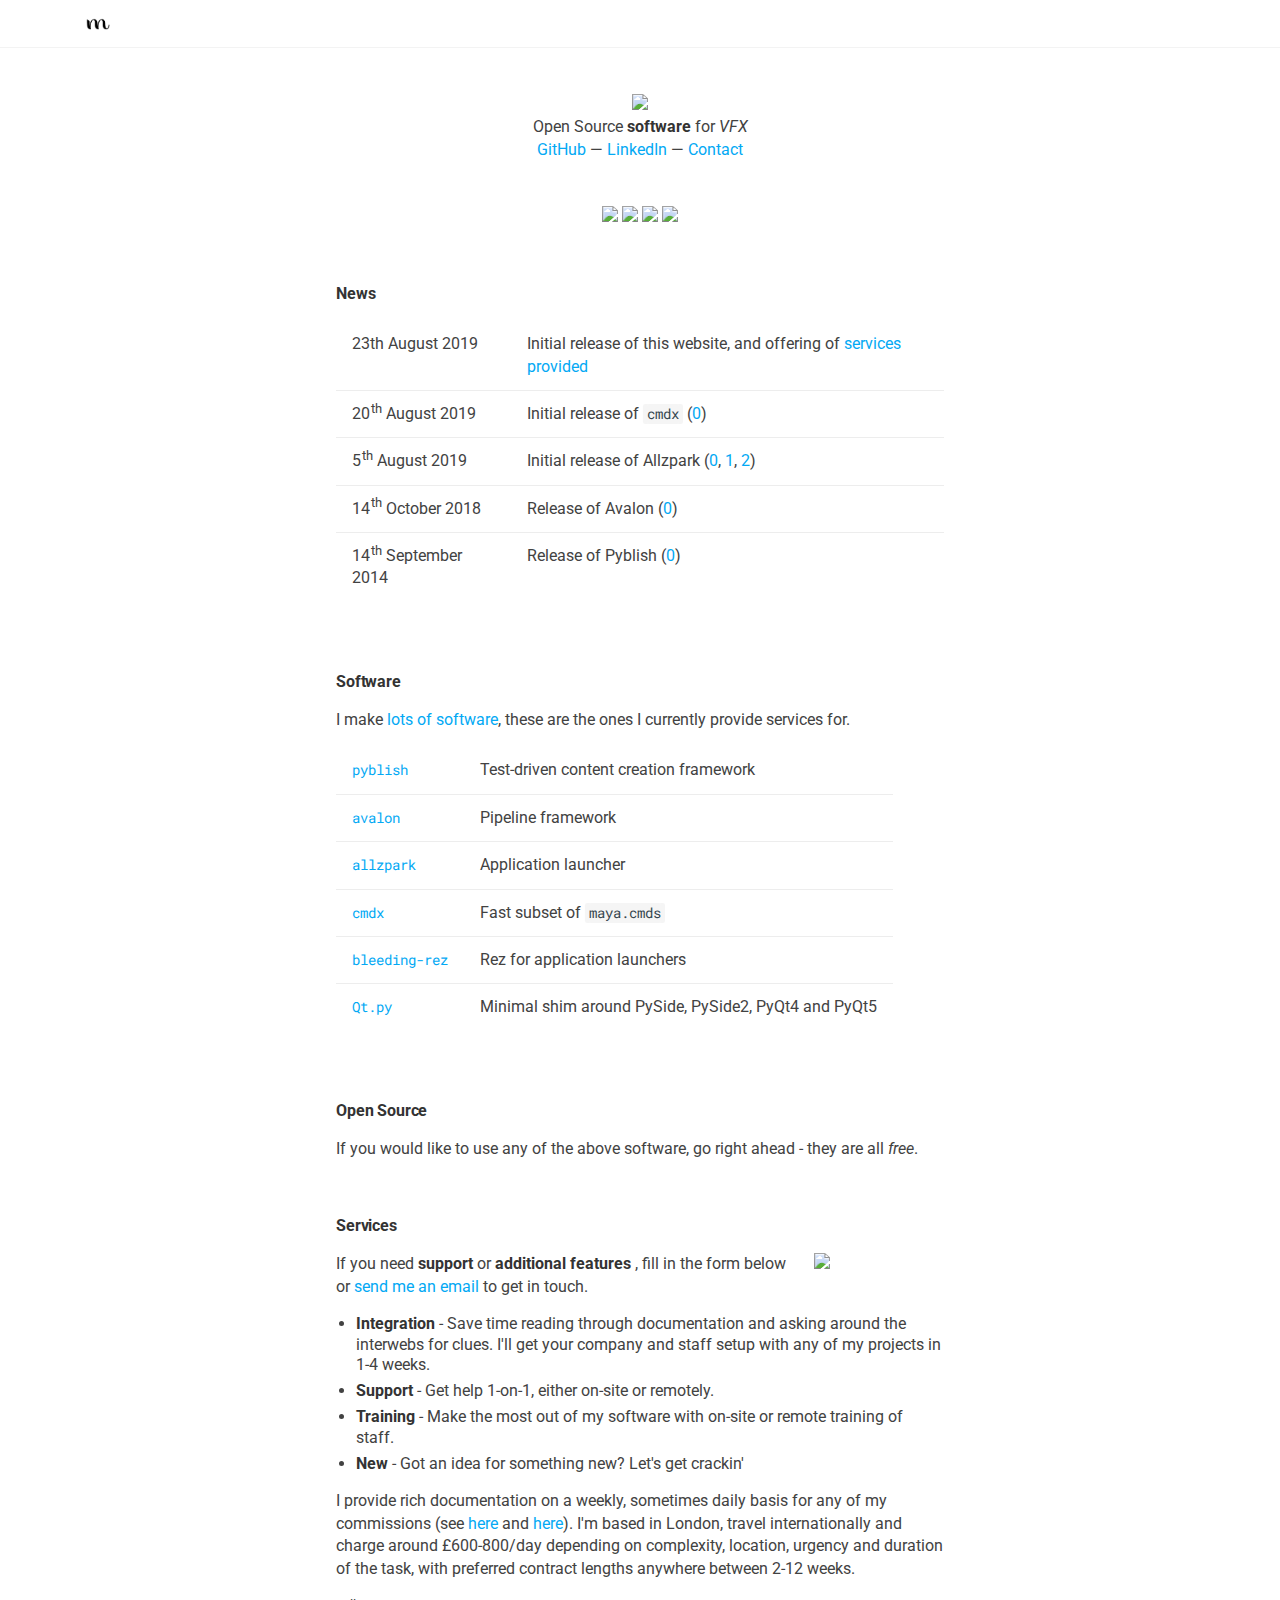
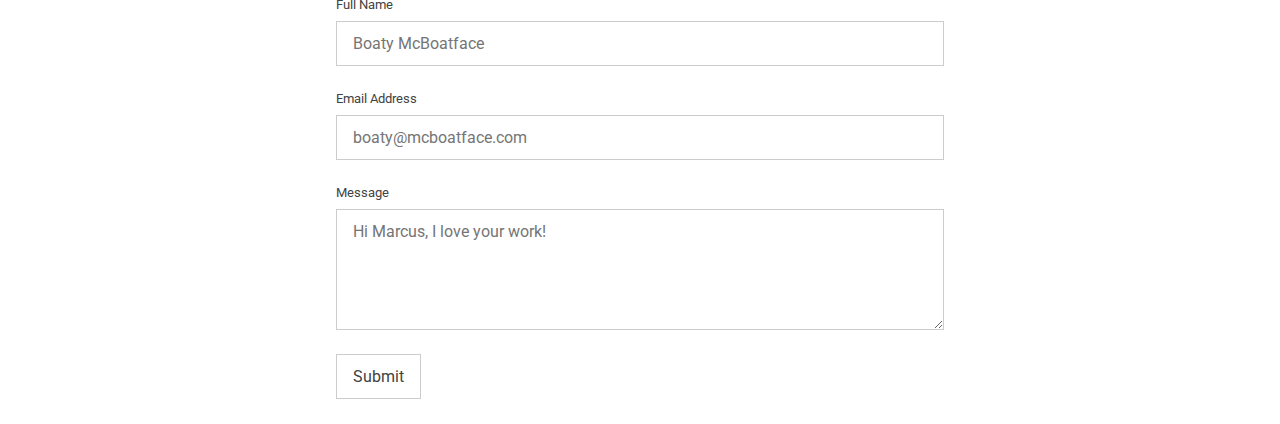
==== index.html @ f441b73f "Update website" ====
<!doctype html>
<html lang="en" class="no-js">
  <head>
    

      <meta charset="utf-8">
      <meta name="viewport" content="width=device-width,initial-scale=1">
      <meta http-equiv="x-ua-compatible" content="ie=edge">
      
        <meta name="description" content="Open Source software for VFX">
      
      
        <link rel="canonical" href="https://mottosso.com/">
      
      
        <meta name="author" content="mottosso">
      
      
        <meta name="lang:clipboard.copy" content="Copy to clipboard">
      
        <meta name="lang:clipboard.copied" content="Copied to clipboard">
      
        <meta name="lang:search.language" content="en">
      
        <meta name="lang:search.pipeline.stopwords" content="True">
      
        <meta name="lang:search.pipeline.trimmer" content="True">
      
        <meta name="lang:search.result.none" content="No matching documents">
      
        <meta name="lang:search.result.one" content="1 matching document">
      
        <meta name="lang:search.result.other" content="# matching documents">
      
        <meta name="lang:search.tokenizer" content="[\s\-]+">
      
      <link rel="shortcut icon" href="assets/images/favicon.png">
      <meta name="generator" content="mkdocs-1.0.4, mkdocs-material-4.4.0">
    
<link href="https://fonts.googleapis.com/css?family=Roboto:400,500|Source+Code+Pro" rel="stylesheet">

    
      
        <title>mottosso</title>
      
    
    
      <link rel="stylesheet" href="assets/stylesheets/application.0284f74d.css">
      
        <link rel="stylesheet" href="assets/stylesheets/application-palette.01803549.css">
      
      
        
        
        <meta name="theme-color" content="">
      
    
    
      <script src="assets/javascripts/modernizr.74668098.js"></script>
    
    
      
        <link href="https://fonts.gstatic.com" rel="preconnect" crossorigin>
        <link rel="stylesheet" href="https://fonts.googleapis.com/css?family=Roboto:300,400,400i,700|Roboto+Mono&display=fallback">
        <style>body,input{font-family:"Roboto","Helvetica Neue",Helvetica,Arial,sans-serif}code,kbd,pre{font-family:"Roboto Mono","Courier New",Courier,monospace}</style>
      
    
    <link rel="stylesheet" href="assets/fonts/material-icons.css">
    
    
      <link rel="stylesheet" href="extra.css">
    
    
      
    
    
  </head>
  
    
    
    <body dir="ltr" data-md-color-primary="white" data-md-color-accent="white">
  
    <svg class="md-svg">
      <defs>
        
        
      </defs>
    </svg>
    <input class="md-toggle" data-md-toggle="drawer" type="checkbox" id="__drawer" autocomplete="off">
    <input class="md-toggle" data-md-toggle="search" type="checkbox" id="__search" autocomplete="off">
    <label class="md-overlay" data-md-component="overlay" for="__drawer"></label>
    
      <a href="#news" tabindex="1" class="md-skip">
        Skip to content
      </a>
    
    
      <header class="md-header" data-md-component="header">
  <nav class="md-header-nav md-grid">
    <div class="md-flex">
      <div class="md-flex__cell md-flex__cell--shrink">
        <a href="https://mottosso.com" title="mottosso" class="md-header-nav__button md-logo">
          
            <img src="logo.png" width="24" height="24">
          
        </a>
      </div>
      <div class="md-flex__cell md-flex__cell--shrink">
        <label class="md-icon md-icon--menu md-header-nav__button" for="__drawer"></label>
      </div>
      <div class="md-flex__cell md-flex__cell--stretch">
        <div class="md-flex__ellipsis md-header-nav__title" data-md-component="title">
          
            <span class="md-header-nav__topic">
              mottosso
            </span>
            <span class="md-header-nav__topic">
              
                Home
              
            </span>
          
        </div>
      </div>
      <div class="md-flex__cell md-flex__cell--shrink">
        
          <label class="md-icon md-icon--search md-header-nav__button" for="__search"></label>
          
<div class="md-search" data-md-component="search" role="dialog">
  <label class="md-search__overlay" for="__search"></label>
  <div class="md-search__inner" role="search">
    <form class="md-search__form" name="search">
      <input type="text" class="md-search__input" name="query" placeholder="Search" autocapitalize="off" autocorrect="off" autocomplete="off" spellcheck="false" data-md-component="query" data-md-state="active">
      <label class="md-icon md-search__icon" for="__search"></label>
      <button type="reset" class="md-icon md-search__icon" data-md-component="reset" tabindex="-1">
        &#xE5CD;
      </button>
    </form>
    <div class="md-search__output">
      <div class="md-search__scrollwrap" data-md-scrollfix>
        <div class="md-search-result" data-md-component="result">
          <div class="md-search-result__meta">
            Type to start searching
          </div>
          <ol class="md-search-result__list"></ol>
        </div>
      </div>
    </div>
  </div>
</div>
        
      </div>
      
        <div class="md-flex__cell md-flex__cell--shrink">
          <div class="md-header-nav__source">
            


  

<a href="/" title="Go to repository" class="md-source" data-md-source="">
  
  <div class="md-source__repository">
    
  </div>
</a>
          </div>
        </div>
      
    </div>
  </nav>
</header>
    
    <div class="md-container">
      
        
      
      
      <main class="md-main">
        <div class="md-main__inner md-grid" data-md-component="container">
          
            
              <div class="md-sidebar md-sidebar--primary" data-md-component="navigation">
                <div class="md-sidebar__scrollwrap">
                  <div class="md-sidebar__inner">
                    <nav class="md-nav md-nav--primary" data-md-level="0">
  <label class="md-nav__title md-nav__title--site" for="__drawer">
    <a href="https://mottosso.com" title="mottosso" class="md-nav__button md-logo">
      
        <img src="logo.png" width="48" height="48">
      
    </a>
    mottosso
  </label>
  
    <div class="md-nav__source">
      


  

<a href="/" title="Go to repository" class="md-source" data-md-source="">
  
  <div class="md-source__repository">
    
  </div>
</a>
    </div>
  
  <ul class="md-nav__list" data-md-scrollfix>
    
      
      
      

  


  <li class="md-nav__item md-nav__item--active">
    
    <input class="md-toggle md-nav__toggle" data-md-toggle="toc" type="checkbox" id="__toc">
    
    
      <label class="md-nav__link md-nav__link--active" for="__toc">
        Home
      </label>
    
    <a href="." title="Home" class="md-nav__link md-nav__link--active">
      Home
    </a>
    
      
<nav class="md-nav md-nav--secondary">
  
  
  
    <label class="md-nav__title" for="__toc">Table of contents</label>
    <ul class="md-nav__list" data-md-scrollfix>
      
        <li class="md-nav__item">
  <a href="#news" title="News" class="md-nav__link">
    News
  </a>
  
</li>
      
        <li class="md-nav__item">
  <a href="#software" title="Software" class="md-nav__link">
    Software
  </a>
  
</li>
      
        <li class="md-nav__item">
  <a href="#open-source" title="Open Source" class="md-nav__link">
    Open Source
  </a>
  
</li>
      
        <li class="md-nav__item">
  <a href="#services" title="Services" class="md-nav__link">
    Services
  </a>
  
</li>
      
      
      
      
      
    </ul>
  
</nav>
    
  </li>

    
  </ul>
</nav>
                  </div>
                </div>
              </div>
            
            
              <div class="md-sidebar md-sidebar--secondary" data-md-component="toc">
                <div class="md-sidebar__scrollwrap">
                  <div class="md-sidebar__inner">
                    
<nav class="md-nav md-nav--secondary">
  
  
  
    <label class="md-nav__title" for="__toc">Table of contents</label>
    <ul class="md-nav__list" data-md-scrollfix>
      
        <li class="md-nav__item">
  <a href="#news" title="News" class="md-nav__link">
    News
  </a>
  
</li>
      
        <li class="md-nav__item">
  <a href="#software" title="Software" class="md-nav__link">
    Software
  </a>
  
</li>
      
        <li class="md-nav__item">
  <a href="#open-source" title="Open Source" class="md-nav__link">
    Open Source
  </a>
  
</li>
      
        <li class="md-nav__item">
  <a href="#services" title="Services" class="md-nav__link">
    Services
  </a>
  
</li>
      
      
      
      
      
    </ul>
  
</nav>
                  </div>
                </div>
              </div>
            
          
          <div class="md-content">
            <article class="md-content__inner md-typeset">
              
                
                  <a href="/edit/master/docs/pages/index.md" title="Edit this page" class="md-icon md-content__icon">&#xE3C9;</a>
                
                
                  <h1>Home</h1>
                
                <p align=center>

<a href="/">
    <img width=400 src=https://user-images.githubusercontent.com/2152766/63573622-b46ae900-c57d-11e9-918b-582a8347a47c.png>
</a>

<br>

Open Source <b>software</b> for <i>VFX</i>

<br>

<a href=https://github.com/mottosso?tab=repositories>GitHub</a> — <a href=https://www.linkedin.com/in/marcusottosson/>LinkedIn</a> — <a href=mailto:me@mottosso.com>Contact</a>

<br>
<br>
<br>

<img src=https://user-images.githubusercontent.com/2152766/63447163-6f3aa000-c433-11e9-90a1-febdeadc9d8e.png> <img src=https://user-images.githubusercontent.com/2152766/63447114-592cdf80-c433-11e9-9216-905361ef5495.png> <img src=https://user-images.githubusercontent.com/2152766/63447191-824d7000-c433-11e9-853d-cdc19ef5cd1b.png> <img src=https://user-images.githubusercontent.com/2152766/63447271-a4df8900-c433-11e9-811f-372270f00e9f.png>


</p>

<p><br></p>
<h4 id="news">News</h4>
<table>
<thead>
<tr>
<th align="left">Event</th>
<th align="left">Description</th>
</tr>
</thead>
<tbody>
<tr>
<td align="left">23th August 2019</td>
<td align="left">Initial release of this website, and offering of <a href="#services">services provided</a></td>
</tr>
<tr>
<td align="left">20<sup>th</sup> August 2019</td>
<td align="left">Initial release of <code>cmdx</code> (<a href="https://github.com/mottosso/cmdx">0</a>)</td>
</tr>
<tr>
<td align="left">5<sup>th</sup> August 2019</td>
<td align="left">Initial release of Allzpark (<a href="https://github.com/mottosso/allzpark">0</a>, <a href="https://tech-artists.org/t/allzpark-application-launcher-for-the-21st-century/11555">1</a>, <a href="https://groups.google.com/forum/#!topic/python_inside_maya/bQcoYTQjyRM">2</a>)</td>
</tr>
<tr>
<td align="left">14<sup>th</sup> October 2018</td>
<td align="left">Release of Avalon (<a href="https://tech-artists.org/t/tips-for-setting-up-a-3d-pipeline/9775/11">0</a>)</td>
</tr>
<tr>
<td align="left">14<sup>th</sup> September 2014</td>
<td align="left">Release of Pyblish (<a href="https://tech-artists.org/t/pyblish-1-0-alpha/4693">0</a>)</td>
</tr>
</tbody>
</table>
<p><br></p>
<h4 id="software">Software</h4>
<p>I make <a href="https://github.com/mottosso?tab=repositories">lots of software</a>, these are the ones I currently provide services for.</p>
<table>
<thead>
<tr>
<th align="left">Name</th>
<th align="left">Description</th>
</tr>
</thead>
<tbody>
<tr>
<td align="left"><a href="https://pyblish.com"><code>pyblish</code></a></td>
<td align="left">Test-driven content creation framework</td>
</tr>
<tr>
<td align="left"><a href="https://getavalon.github.io"><code>avalon</code></a></td>
<td align="left">Pipeline framework</td>
</tr>
<tr>
<td align="left"><a href="https://allzpark.com"><code>allzpark</code></a></td>
<td align="left">Application launcher</td>
</tr>
<tr>
<td align="left"><a href="https://github.com/mottosso/cmdx"><code>cmdx</code></a></td>
<td align="left">Fast subset of <code>maya.cmds</code></td>
</tr>
<tr>
<td align="left"><a href="https://github.com/mottosso/bleeding-rez"><code>bleeding-rez</code></a></td>
<td align="left">Rez for application launchers</td>
</tr>
<tr>
<td align="left"><a href="https://github.com/mottosso/Qt.py"><code>Qt.py</code></a></td>
<td align="left">Minimal shim around PySide, PySide2, PyQt4 and PyQt5</td>
</tr>
</tbody>
</table>
<p><br></p>
<h4 id="open-source">Open Source</h4>
<p>If you would like to use any of the above software, go right ahead - they are all <em>free</em>.</p>
<p><br></p>
<h4 id="services">Services</h4>
<p><img align=right width=150 style="padding-left: 20px" src=https://user-images.githubusercontent.com/2152766/63579736-3b728e00-c58b-11e9-8d90-55bfea0e7d5c.jpg></p>
<p>If you need <strong>support</strong> or <strong>additional features</strong> , fill in the form below or <a href="mailto:me@mottosso.com">send me an email</a> to get in touch.</p>
<ul>
<li><strong>Integration</strong> - Save time reading through documentation and asking around the interwebs for clues. I'll get your company and staff setup with any of my projects in 1-4 weeks.</li>
<li><strong>Support</strong> - Get help 1-on-1, either on-site or remotely.</li>
<li><strong>Training</strong> - Make the most out of my software with on-site or remote training of staff.</li>
<li><strong>New</strong> - Got an idea for something new? Let's get crackin'</li>
</ul>
<p>I provide rich documentation on a weekly, sometimes daily basis for any of my commissions (see <a href="https://mindbender-studio.github.io/journal/">here</a> and <a href="https://github.com/mottosso/allzpark/issues/1">here</a>). I'm based in London, travel internationally and charge around £600-800/day depending on complexity, location, urgency and duration of the task, with preferred contract lengths anywhere between 2-12 weeks.</p>
<form id="fs-frm" name="simple-contact-form" accept-charset="utf-8" action="https://formspree.io/me@mottosso.com" method="post">
  <fieldset id="fs-frm-inputs">
    <label for="full-name">Full Name</label>
    <input type="text" name="name" id="full-name" placeholder="Boaty McBoatface" required="">
    <label for="email-address">Email Address</label>
    <input type="email" name="_replyto" id="email-address" placeholder="boaty@mcboatface.com" required="">
    <label for="message">Message</label>
    <textarea rows="5" name="message" id="message" placeholder="Hi Marcus, I love your work!" required=""></textarea>
    <input type="hidden" name="_subject" id="email-subject" value="Contact Form Submission">
  </fieldset>
  <input type="submit" value="Submit">
</form>
                
                  
                
              
              
                


              
            </article>
          </div>
        </div>
      </main>
      
        
<footer class="md-footer">
  
  <div class="md-footer-meta md-typeset">
    <div class="md-footer-meta__inner md-grid">
      <div class="md-footer-copyright">
        
          <div class="md-footer-copyright__highlight">
            Copyright &copy; 2019 mottosso
          </div>
        
        powered by
        <a href="https://www.mkdocs.org">MkDocs</a>
        and
        <a href="https://squidfunk.github.io/mkdocs-material/">
          Material for MkDocs</a>
      </div>
      
    </div>
  </div>
</footer>
      
    </div>
    
      <script src="assets/javascripts/application.245445c6.js"></script>
      
      <script>app.initialize({version:"1.0.4",url:{base:"."}})</script>
      
        <script src="extra.js"></script>
      
    
  </body>
</html>
---- assets/stylesheets/application.0284f74d.css ----
@charset "UTF-8";html{box-sizing:border-box}*,:after,:before{box-sizing:inherit}html{-webkit-text-size-adjust:none;-moz-text-size-adjust:none;-ms-text-size-adjust:none;text-size-adjust:none}body{margin:0}hr{overflow:visible;box-sizing:content-box}a{-webkit-text-decoration-skip:objects}a,button,input,label{-webkit-tap-highlight-color:transparent}a{color:inherit;text-decoration:none}small,sub,sup{font-size:80%}sub,sup{position:relative;line-height:0;vertical-align:baseline}sub{bottom:-.25em}sup{top:-.5em}img{border-style:none}table{border-collapse:separate;border-spacing:0}td,th{font-weight:400;vertical-align:top}button{margin:0;padding:0;border:0;outline-style:none;background:transparent;font-size:inherit}input{border:0;outline:0}.md-clipboard:before,.md-icon,.md-nav__button,.md-nav__link:after,.md-nav__title:before,.md-search-result__article--document:before,.md-source-file:before,.md-typeset .admonition>.admonition-title:before,.md-typeset .admonition>summary:before,.md-typeset .critic.comment:before,.md-typeset .footnote-backref,.md-typeset .task-list-control .task-list-indicator:before,.md-typeset details>.admonition-title:before,.md-typeset details>summary:before,.md-typeset summary:after{font-family:Material Icons;font-style:normal;font-variant:normal;font-weight:400;line-height:1;text-transform:none;white-space:nowrap;speak:none;word-wrap:normal;direction:ltr}.md-content__icon,.md-footer-nav__button,.md-header-nav__button,.md-nav__button,.md-nav__title:before,.md-search-result__article--document:before{display:inline-block;margin:.2rem;padding:.4rem;font-size:1.2rem;cursor:pointer}.md-icon--arrow-back:before{content:""}.md-icon--arrow-forward:before{content:""}.md-icon--menu:before{content:""}.md-icon--search:before{content:""}[dir=rtl] .md-icon--arrow-back:before{content:""}[dir=rtl] .md-icon--arrow-forward:before{content:""}body{-webkit-font-smoothing:antialiased;-moz-osx-font-smoothing:grayscale}body,input{color:rgba(0,0,0,.87);-webkit-font-feature-settings:"kern","liga";font-feature-settings:"kern","liga";font-family:Helvetica Neue,Helvetica,Arial,sans-serif}code,kbd,pre{color:rgba(0,0,0,.87);-webkit-font-feature-settings:"kern";font-feature-settings:"kern";font-family:Courier New,Courier,monospace}.md-typeset{font-size:.8rem;line-height:1.6;-webkit-print-color-adjust:exact}.md-typeset blockquote,.md-typeset ol,.md-typeset p,.md-typeset ul{margin:1em 0}.md-typeset h1{margin:0 0 2rem;color:rgba(0,0,0,.54);font-size:1.5625rem;line-height:1.3}.md-typeset h1,.md-typeset h2{font-weight:300;letter-spacing:-.01em}.md-typeset h2{margin:2rem 0 .8rem;font-size:1.25rem;line-height:1.4}.md-typeset h3{margin:1.6rem 0 .8rem;font-size:1rem;font-weight:400;letter-spacing:-.01em;line-height:1.5}.md-typeset h2+h3{margin-top:.8rem}.md-typeset h4{font-size:.8rem}.md-typeset h4,.md-typeset h5,.md-typeset h6{margin:.8rem 0;font-weight:700;letter-spacing:-.01em}.md-typeset h5,.md-typeset h6{color:rgba(0,0,0,.54);font-size:.64rem}.md-typeset h5{text-transform:uppercase}.md-typeset hr{margin:1.5em 0;border-bottom:.05rem dotted rgba(0,0,0,.26)}.md-typeset a{color:#3f51b5;word-break:break-word}.md-typeset a,.md-typeset a:before{transition:color .125s}.md-typeset a:active,.md-typeset a:hover{color:#536dfe}.md-typeset code,.md-typeset pre{background-color:hsla(0,0%,92.5%,.5);color:#37474f;font-size:85%;direction:ltr}.md-typeset code{margin:0 .29412em;padding:.07353em 0;border-radius:.1rem;box-shadow:.29412em 0 0 hsla(0,0%,92.5%,.5),-.29412em 0 0 hsla(0,0%,92.5%,.5);word-break:break-word;-webkit-box-decoration-break:clone;box-decoration-break:clone}.md-typeset h1 code,.md-typeset h2 code,.md-typeset h3 code,.md-typeset h4 code,.md-typeset h5 code,.md-typeset h6 code{margin:0;background-color:transparent;box-shadow:none}.md-typeset a>code{margin:inherit;padding:inherit;border-radius:initial;background-color:inherit;color:inherit;box-shadow:none}.md-typeset pre{position:relative;margin:1em 0;border-radius:.1rem;line-height:1.4;-webkit-overflow-scrolling:touch}.md-typeset pre>code{display:block;margin:0;padding:.525rem .6rem;background-color:transparent;font-size:inherit;box-shadow:none;-webkit-box-decoration-break:slice;box-decoration-break:slice;overflow:auto}.md-typeset pre>code::-webkit-scrollbar{width:.2rem;height:.2rem}.md-typeset pre>code::-webkit-scrollbar-thumb{background-color:rgba(0,0,0,.26)}.md-typeset pre>code::-webkit-scrollbar-thumb:hover{background-color:#536dfe}.md-typeset kbd{padding:0 .29412em;border-radius:.15rem;border:.05rem solid #c9c9c9;border-bottom-color:#bcbcbc;background-color:#fcfcfc;color:#555;font-size:85%;box-shadow:0 .05rem 0 #b0b0b0;word-break:break-word}.md-typeset mark{margin:0 .25em;padding:.0625em 0;border-radius:.1rem;background-color:rgba(255,235,59,.5);box-shadow:.25em 0 0 rgba(255,235,59,.5),-.25em 0 0 rgba(255,235,59,.5);word-break:break-word;-webkit-box-decoration-break:clone;box-decoration-break:clone}.md-typeset abbr{border-bottom:.05rem dotted rgba(0,0,0,.54);text-decoration:none;cursor:help}.md-typeset small{opacity:.75}.md-typeset sub,.md-typeset sup{margin-left:.07812em}[dir=rtl] .md-typeset sub,[dir=rtl] .md-typeset sup{margin-right:.07812em;margin-left:0}.md-typeset blockquote{padding-left:.6rem;border-left:.2rem solid rgba(0,0,0,.26);color:rgba(0,0,0,.54)}[dir=rtl] .md-typeset blockquote{padding-right:.6rem;padding-left:0;border-right:.2rem solid rgba(0,0,0,.26);border-left:initial}.md-typeset ul{list-style-type:disc}.md-typeset ol,.md-typeset ul{margin-left:.625em;padding:0}[dir=rtl] .md-typeset ol,[dir=rtl] .md-typeset ul{margin-right:.625em;margin-left:0}.md-typeset ol ol,.md-typeset ul ol{list-style-type:lower-alpha}.md-typeset ol ol ol,.md-typeset ul ol ol{list-style-type:lower-roman}.md-typeset ol li,.md-typeset ul li{margin-bottom:.5em;margin-left:1.25em}[dir=rtl] .md-typeset ol li,[dir=rtl] .md-typeset ul li{margin-right:1.25em;margin-left:0}.md-typeset ol li blockquote,.md-typeset ol li p,.md-typeset ul li blockquote,.md-typeset ul li p{margin:.5em 0}.md-typeset ol li:last-child,.md-typeset ul li:last-child{margin-bottom:0}.md-typeset ol li ol,.md-typeset ol li ul,.md-typeset ul li ol,.md-typeset ul li ul{margin:.5em 0 .5em .625em}[dir=rtl] .md-typeset ol li ol,[dir=rtl] .md-typeset ol li ul,[dir=rtl] .md-typeset ul li ol,[dir=rtl] .md-typeset ul li ul{margin-right:.625em;margin-left:0}.md-typeset dd{margin:1em 0 1em 1.875em}[dir=rtl] .md-typeset dd{margin-right:1.875em;margin-left:0}.md-typeset iframe,.md-typeset img,.md-typeset svg{max-width:100%}.md-typeset table:not([class]){box-shadow:0 2px 2px 0 rgba(0,0,0,.14),0 1px 5px 0 rgba(0,0,0,.12),0 3px 1px -2px rgba(0,0,0,.2);display:inline-block;max-width:100%;border-radius:.1rem;font-size:.64rem;overflow:auto;-webkit-overflow-scrolling:touch}.md-typeset table:not([class])+*{margin-top:1.5em}.md-typeset table:not([class]) td:not([align]),.md-typeset table:not([class]) th:not([align]){text-align:left}[dir=rtl] .md-typeset table:not([class]) td:not([align]),[dir=rtl] .md-typeset table:not([class]) th:not([align]){text-align:right}.md-typeset table:not([class]) th{min-width:5rem;padding:.6rem .8rem;background-color:rgba(0,0,0,.54);color:#fff;vertical-align:top}.md-typeset table:not([class]) td{padding:.6rem .8rem;border-top:.05rem solid rgba(0,0,0,.07);vertical-align:top}.md-typeset table:not([class]) tr{transition:background-color .125s}.md-typeset table:not([class]) tr:hover{background-color:rgba(0,0,0,.035);box-shadow:inset 0 .05rem 0 #fff}.md-typeset table:not([class]) tr:first-child td{border-top:0}.md-typeset table:not([class]) a{word-break:normal}.md-typeset__scrollwrap{margin:1em -.8rem;overflow-x:auto;-webkit-overflow-scrolling:touch}.md-typeset .md-typeset__table{display:inline-block;margin-bottom:.5em;padding:0 .8rem}.md-typeset .md-typeset__table table{display:table;width:100%;margin:0;overflow:hidden}html{font-size:125%;overflow-x:hidden}body,html{height:100%}body{position:relative;font-size:.5rem}hr{display:block;height:.05rem;padding:0;border:0}.md-svg{display:none}.md-grid{max-width:61rem;margin-right:auto;margin-left:auto}.md-container,.md-main{overflow:auto}.md-container{display:table;width:100%;height:100%;padding-top:2.4rem;table-layout:fixed}.md-main{display:table-row;height:100%}.md-main__inner{height:100%;padding-top:1.5rem;padding-bottom:.05rem}.md-toggle{display:none}.md-overlay{position:fixed;top:0;width:0;height:0;transition:width 0s .25s,height 0s .25s,opacity .25s;background-color:rgba(0,0,0,.54);opacity:0;z-index:3}.md-flex{display:table}.md-flex__cell{display:table-cell;position:relative;vertical-align:top}.md-flex__cell--shrink{width:0}.md-flex__cell--stretch{display:table;width:100%;table-layout:fixed}.md-flex__ellipsis{display:table-cell;text-overflow:ellipsis;white-space:nowrap;overflow:hidden}.md-skip{position:fixed;width:.05rem;height:.05rem;margin:.5rem;padding:.3rem .5rem;-webkit-transform:translateY(.4rem);transform:translateY(.4rem);border-radius:.1rem;background-color:rgba(0,0,0,.87);color:#fff;font-size:.64rem;opacity:0;overflow:hidden}.md-skip:focus{width:auto;height:auto;clip:auto;-webkit-transform:translateX(0);transform:translateX(0);transition:opacity .175s 75ms,-webkit-transform .25s cubic-bezier(.4,0,.2,1);transition:transform .25s cubic-bezier(.4,0,.2,1),opacity .175s 75ms;transition:transform .25s cubic-bezier(.4,0,.2,1),opacity .175s 75ms,-webkit-transform .25s cubic-bezier(.4,0,.2,1);opacity:1;z-index:10}@page{margin:25mm}.md-clipboard{position:absolute;top:.3rem;right:.3rem;width:1.4rem;height:1.4rem;border-radius:.1rem;font-size:.8rem;cursor:pointer;z-index:1;-webkit-backface-visibility:hidden;backface-visibility:hidden}.md-clipboard:before{transition:color .25s,opacity .25s;color:rgba(0,0,0,.07);content:"\E14D"}.codehilite:hover .md-clipboard:before,.md-typeset .highlight:hover .md-clipboard:before,pre:hover .md-clipboard:before{color:rgba(0,0,0,.54)}.md-clipboard:focus:before,.md-clipboard:hover:before{color:#536dfe}.md-clipboard__message{display:block;position:absolute;top:0;right:1.7rem;padding:.3rem .5rem;-webkit-transform:translateX(.4rem);transform:translateX(.4rem);transition:opacity .175s,-webkit-transform .25s cubic-bezier(.9,.1,.9,0);transition:transform .25s cubic-bezier(.9,.1,.9,0),opacity .175s;transition:transform .25s cubic-bezier(.9,.1,.9,0),opacity .175s,-webkit-transform .25s cubic-bezier(.9,.1,.9,0);border-radius:.1rem;background-color:rgba(0,0,0,.54);color:#fff;font-size:.64rem;white-space:nowrap;opacity:0;pointer-events:none}.md-clipboard__message--active{-webkit-transform:translateX(0);transform:translateX(0);transition:opacity .175s 75ms,-webkit-transform .25s cubic-bezier(.4,0,.2,1);transition:transform .25s cubic-bezier(.4,0,.2,1),opacity .175s 75ms;transition:transform .25s cubic-bezier(.4,0,.2,1),opacity .175s 75ms,-webkit-transform .25s cubic-bezier(.4,0,.2,1);opacity:1;pointer-events:auto}.md-clipboard__message:before{content:attr(aria-label)}.md-clipboard__message:after{display:block;position:absolute;top:50%;right:-.2rem;width:0;margin-top:-.2rem;border-color:transparent rgba(0,0,0,.54);border-style:solid;border-width:.2rem 0 .2rem .2rem;content:""}.md-content__inner{margin:0 .8rem 1.2rem;padding-top:.6rem}.md-content__inner:before{display:block;height:.4rem;content:""}.md-content__inner>:last-child{margin-bottom:0}.md-content__icon{position:relative;margin:.4rem 0;padding:0;float:right}.md-typeset .md-content__icon{color:rgba(0,0,0,.26)}.md-header{position:fixed;top:0;right:0;left:0;height:2.4rem;transition:background-color .25s,color .25s;background-color:#3f51b5;color:#fff;box-shadow:none;z-index:2;-webkit-backface-visibility:hidden;backface-visibility:hidden}.no-js .md-header{transition:none;box-shadow:none}.md-header[data-md-state=shadow]{transition:background-color .25s,color .25s,box-shadow .25s;box-shadow:0 0 .2rem rgba(0,0,0,.1),0 .2rem .4rem rgba(0,0,0,.2)}.md-header-nav{padding:0 .2rem}.md-header-nav__button{position:relative;transition:opacity .25s;z-index:1}.md-header-nav__button:hover{opacity:.7}.md-header-nav__button.md-logo *{display:block}.no-js .md-header-nav__button.md-icon--search{display:none}.md-header-nav__topic{display:block;position:absolute;transition:opacity .15s,-webkit-transform .4s cubic-bezier(.1,.7,.1,1);transition:transform .4s cubic-bezier(.1,.7,.1,1),opacity .15s;transition:transform .4s cubic-bezier(.1,.7,.1,1),opacity .15s,-webkit-transform .4s cubic-bezier(.1,.7,.1,1);text-overflow:ellipsis;white-space:nowrap;overflow:hidden}.md-header-nav__topic+.md-header-nav__topic{-webkit-transform:translateX(1.25rem);transform:translateX(1.25rem);transition:opacity .15s,-webkit-transform .4s cubic-bezier(1,.7,.1,.1);transition:transform .4s cubic-bezier(1,.7,.1,.1),opacity .15s;transition:transform .4s cubic-bezier(1,.7,.1,.1),opacity .15s,-webkit-transform .4s cubic-bezier(1,.7,.1,.1);opacity:0;z-index:-1;pointer-events:none}[dir=rtl] .md-header-nav__topic+.md-header-nav__topic{-webkit-transform:translateX(-1.25rem);transform:translateX(-1.25rem)}.no-js .md-header-nav__topic{position:static}.no-js .md-header-nav__topic+.md-header-nav__topic{display:none}.md-header-nav__title{padding:0 1rem;font-size:.9rem;line-height:2.4rem}.md-header-nav__title[data-md-state=active] .md-header-nav__topic{-webkit-transform:translateX(-1.25rem);transform:translateX(-1.25rem);transition:opacity .15s,-webkit-transform .4s cubic-bezier(1,.7,.1,.1);transition:transform .4s cubic-bezier(1,.7,.1,.1),opacity .15s;transition:transform .4s cubic-bezier(1,.7,.1,.1),opacity .15s,-webkit-transform .4s cubic-bezier(1,.7,.1,.1);opacity:0;z-index:-1;pointer-events:none}[dir=rtl] .md-header-nav__title[data-md-state=active] .md-header-nav__topic{-webkit-transform:translateX(1.25rem);transform:translateX(1.25rem)}.md-header-nav__title[data-md-state=active] .md-header-nav__topic+.md-header-nav__topic{-webkit-transform:translateX(0);transform:translateX(0);transition:opacity .15s,-webkit-transform .4s cubic-bezier(.1,.7,.1,1);transition:transform .4s cubic-bezier(.1,.7,.1,1),opacity .15s;transition:transform .4s cubic-bezier(.1,.7,.1,1),opacity .15s,-webkit-transform .4s cubic-bezier(.1,.7,.1,1);opacity:1;z-index:0;pointer-events:auto}.md-header-nav__source{display:none}.md-hero{transition:background .25s;background-color:#3f51b5;color:#fff;font-size:1rem;overflow:hidden}.md-hero__inner{margin-top:1rem;padding:.8rem .8rem .4rem;transition:opacity .25s,-webkit-transform .4s cubic-bezier(.1,.7,.1,1);transition:transform .4s cubic-bezier(.1,.7,.1,1),opacity .25s;transition:transform .4s cubic-bezier(.1,.7,.1,1),opacity .25s,-webkit-transform .4s cubic-bezier(.1,.7,.1,1);transition-delay:.1s}[data-md-state=hidden] .md-hero__inner{pointer-events:none;-webkit-transform:translateY(.625rem);transform:translateY(.625rem);transition:opacity .1s 0s,-webkit-transform 0s .4s;transition:transform 0s .4s,opacity .1s 0s;transition:transform 0s .4s,opacity .1s 0s,-webkit-transform 0s .4s;opacity:0}.md-hero--expand .md-hero__inner{margin-bottom:1.2rem}.md-footer-nav{background-color:rgba(0,0,0,.87);color:#fff}.md-footer-nav__inner{padding:.2rem;overflow:auto}.md-footer-nav__link{padding-top:1.4rem;padding-bottom:.4rem;transition:opacity .25s}.md-footer-nav__link:hover{opacity:.7}.md-footer-nav__link--prev{width:25%;float:left}[dir=rtl] .md-footer-nav__link--prev{float:right}.md-footer-nav__link--next{width:75%;float:right;text-align:right}[dir=rtl] .md-footer-nav__link--next{float:left;text-align:left}.md-footer-nav__button{transition:background .25s}.md-footer-nav__title{position:relative;padding:0 1rem;font-size:.9rem;line-height:2.4rem}.md-footer-nav__direction{position:absolute;right:0;left:0;margin-top:-1rem;padding:0 1rem;color:hsla(0,0%,100%,.7);font-size:.75rem}.md-footer-meta{background-color:rgba(0,0,0,.895)}.md-footer-meta__inner{padding:.2rem;overflow:auto}html .md-footer-meta.md-typeset a{color:hsla(0,0%,100%,.7)}html .md-footer-meta.md-typeset a:focus,html .md-footer-meta.md-typeset a:hover{color:#fff}.md-footer-copyright{margin:0 .6rem;padding:.4rem 0;color:hsla(0,0%,100%,.3);font-size:.64rem}.md-footer-copyright__highlight{color:hsla(0,0%,100%,.7)}.md-footer-social{margin:0 .4rem;padding:.2rem 0 .6rem}.md-footer-social__link{display:inline-block;width:1.6rem;height:1.6rem;font-size:.8rem;text-align:center}.md-footer-social__link:before{line-height:1.9}.md-nav{font-size:.7rem;line-height:1.3}.md-nav__title{display:block;padding:0 .6rem;font-weight:700;text-overflow:ellipsis;overflow:hidden}.md-nav__title:before{display:none;content:"\E5C4"}[dir=rtl] .md-nav__title:before{content:"\E5C8"}.md-nav__title .md-nav__button{display:none}.md-nav__list{margin:0;padding:0;list-style:none}.md-nav__item{padding:0 .6rem}.md-nav__item:last-child{padding-bottom:.6rem}.md-nav__item .md-nav__item{padding-right:0}[dir=rtl] .md-nav__item .md-nav__item{padding-right:.6rem;padding-left:0}.md-nav__item .md-nav__item:last-child{padding-bottom:0}.md-nav__button img{width:100%;height:auto}.md-nav__link{display:block;margin-top:.625em;transition:color .125s;text-overflow:ellipsis;cursor:pointer;overflow:hidden}.md-nav__item--nested>.md-nav__link:after{content:"\E313"}html .md-nav__link[for=__toc],html .md-nav__link[for=__toc]+.md-nav__link:after,html .md-nav__link[for=__toc]~.md-nav{display:none}.md-nav__link[data-md-state=blur]{color:rgba(0,0,0,.54)}.md-nav__link--active,.md-nav__link:active{color:#3f51b5}.md-nav__item--nested>.md-nav__link{color:inherit}.md-nav__link:focus,.md-nav__link:hover{color:#536dfe}.md-nav__source,.no-js .md-search{display:none}.md-search__overlay{opacity:0;z-index:1}.md-search__form{position:relative}.md-search__input{position:relative;padding:0 2.2rem 0 3.6rem;text-overflow:ellipsis;z-index:2}[dir=rtl] .md-search__input{padding:0 3.6rem 0 2.2rem}.md-search__input::-webkit-input-placeholder{transition:color .25s cubic-bezier(.1,.7,.1,1)}.md-search__input::-moz-placeholder{transition:color .25s cubic-bezier(.1,.7,.1,1)}.md-search__input:-ms-input-placeholder{transition:color .25s cubic-bezier(.1,.7,.1,1)}.md-search__input::-ms-input-placeholder{transition:color .25s cubic-bezier(.1,.7,.1,1)}.md-search__input::placeholder{transition:color .25s cubic-bezier(.1,.7,.1,1)}.md-search__input::-webkit-input-placeholder,.md-search__input~.md-search__icon{color:rgba(0,0,0,.54)}.md-search__input::-moz-placeholder,.md-search__input~.md-search__icon{color:rgba(0,0,0,.54)}.md-search__input:-ms-input-placeholder,.md-search__input~.md-search__icon{color:rgba(0,0,0,.54)}.md-search__input::-ms-input-placeholder,.md-search__input~.md-search__icon{color:rgba(0,0,0,.54)}.md-search__input::placeholder,.md-search__input~.md-search__icon{color:rgba(0,0,0,.54)}.md-search__input::-ms-clear{display:none}.md-search__icon{position:absolute;transition:color .25s cubic-bezier(.1,.7,.1,1),opacity .25s;font-size:1.2rem;cursor:pointer;z-index:2}.md-search__icon:hover{opacity:.7}.md-search__icon[for=__search]{top:.3rem;left:.5rem}[dir=rtl] .md-search__icon[for=__search]{right:.5rem;left:auto}.md-search__icon[for=__search]:before{content:"\E8B6"}.md-search__icon[type=reset]{top:.3rem;right:.5rem;-webkit-transform:scale(.125);transform:scale(.125);transition:opacity .15s,-webkit-transform .15s cubic-bezier(.1,.7,.1,1);transition:transform .15s cubic-bezier(.1,.7,.1,1),opacity .15s;transition:transform .15s cubic-bezier(.1,.7,.1,1),opacity .15s,-webkit-transform .15s cubic-bezier(.1,.7,.1,1);opacity:0}[dir=rtl] .md-search__icon[type=reset]{right:auto;left:.5rem}[data-md-toggle=search]:checked~.md-header .md-search__input:valid~.md-search__icon[type=reset]{-webkit-transform:scale(1);transform:scale(1);opacity:1}[data-md-toggle=search]:checked~.md-header .md-search__input:valid~.md-search__icon[type=reset]:hover{opacity:.7}.md-search__output{position:absolute;width:100%;border-radius:0 0 .1rem .1rem;overflow:hidden;z-index:1}.md-search__scrollwrap{height:100%;background-color:#fff;box-shadow:inset 0 .05rem 0 rgba(0,0,0,.07);overflow-y:auto;-webkit-overflow-scrolling:touch}.md-search-result{color:rgba(0,0,0,.87);word-break:break-word}.md-search-result__meta{padding:0 .8rem;background-color:rgba(0,0,0,.07);color:rgba(0,0,0,.54);font-size:.64rem;line-height:1.8rem}.md-search-result__list{margin:0;padding:0;border-top:.05rem solid rgba(0,0,0,.07);list-style:none}.md-search-result__item{box-shadow:0 -.05rem 0 rgba(0,0,0,.07)}.md-search-result__link{display:block;transition:background .25s;outline:0;overflow:hidden}.md-search-result__link:hover,.md-search-result__link[data-md-state=active]{background-color:rgba(83,109,254,.1)}.md-search-result__link:hover .md-search-result__article:before,.md-search-result__link[data-md-state=active] .md-search-result__article:before{opacity:.7}.md-search-result__link:last-child .md-search-result__teaser{margin-bottom:.6rem}.md-search-result__article{position:relative;padding:0 .8rem;overflow:auto}.md-search-result__article--document:before{position:absolute;left:0;margin:.1rem;transition:opacity .25s;color:rgba(0,0,0,.54);content:"\E880"}[dir=rtl] .md-search-result__article--document:before{right:0;left:auto}.md-search-result__article--document .md-search-result__title{margin:.55rem 0;font-size:.8rem;font-weight:400;line-height:1.4}.md-search-result__title{margin:.5em 0;font-size:.64rem;font-weight:700;line-height:1.4}.md-search-result__teaser{display:-webkit-box;max-height:1.65rem;margin:.5em 0;color:rgba(0,0,0,.54);font-size:.64rem;line-height:1.4;text-overflow:ellipsis;overflow:hidden;-webkit-line-clamp:2}.md-search-result em{font-style:normal;font-weight:700;text-decoration:underline}.md-sidebar{position:absolute;width:12.1rem;padding:1.2rem 0;overflow:hidden}.md-sidebar[data-md-state=lock]{position:fixed;top:2.4rem}.md-sidebar--secondary{display:none}.md-sidebar__scrollwrap{max-height:100%;margin:0 .2rem;overflow-y:auto;-webkit-backface-visibility:hidden;backface-visibility:hidden}.md-sidebar__scrollwrap::-webkit-scrollbar{width:.2rem;height:.2rem}.md-sidebar__scrollwrap::-webkit-scrollbar-thumb{background-color:rgba(0,0,0,.26)}.md-sidebar__scrollwrap::-webkit-scrollbar-thumb:hover{background-color:#536dfe}@-webkit-keyframes md-source__facts--done{0%{height:0}to{height:.65rem}}@keyframes md-source__facts--done{0%{height:0}to{height:.65rem}}@-webkit-keyframes md-source__fact--done{0%{-webkit-transform:translateY(100%);transform:translateY(100%);opacity:0}50%{opacity:0}to{-webkit-transform:translateY(0);transform:translateY(0);opacity:1}}@keyframes md-source__fact--done{0%{-webkit-transform:translateY(100%);transform:translateY(100%);opacity:0}50%{opacity:0}to{-webkit-transform:translateY(0);transform:translateY(0);opacity:1}}.md-source{display:block;padding-right:.6rem;transition:opacity .25s;font-size:.65rem;line-height:1.2;white-space:nowrap}[dir=rtl] .md-source{padding-right:0;padding-left:.6rem}.md-source:hover{opacity:.7}.md-source:after,.md-source__icon{display:inline-block;height:2.4rem;content:"";vertical-align:middle}.md-source__icon{width:2.4rem}.md-source__icon svg{width:1.2rem;height:1.2rem;margin-top:.6rem;margin-left:.6rem}[dir=rtl] .md-source__icon svg{margin-right:.6rem;margin-left:0}.md-source__icon+.md-source__repository{margin-left:-2rem;padding-left:2rem}[dir=rtl] .md-source__icon+.md-source__repository{margin-right:-2rem;margin-left:0;padding-right:2rem;padding-left:0}.md-source__repository{display:inline-block;max-width:100%;margin-left:.6rem;font-weight:700;text-overflow:ellipsis;overflow:hidden;vertical-align:middle}.md-source__facts{margin:0;padding:0;font-size:.55rem;font-weight:700;list-style-type:none;opacity:.75;overflow:hidden}[data-md-state=done] .md-source__facts{-webkit-animation:md-source__facts--done .25s ease-in;animation:md-source__facts--done .25s ease-in}.md-source__fact{float:left}[dir=rtl] .md-source__fact{float:right}[data-md-state=done] .md-source__fact{-webkit-animation:md-source__fact--done .4s ease-out;animation:md-source__fact--done .4s ease-out}.md-source__fact:before{margin:0 .1rem;content:"\00B7"}.md-source__fact:first-child:before{display:none}.md-source-file{display:inline-block;margin:1em .5em 1em 0;padding-right:.25rem;border-radius:.1rem;background-color:rgba(0,0,0,.07);font-size:.64rem;list-style-type:none;cursor:pointer;overflow:hidden}.md-source-file:before{display:inline-block;margin-right:.25rem;padding:.25rem;background-color:rgba(0,0,0,.26);color:#fff;font-size:.8rem;content:"\E86F";vertical-align:middle}html .md-source-file{transition:background .4s,color .4s,box-shadow .4s cubic-bezier(.4,0,.2,1)}html .md-source-file:before{transition:inherit}html body .md-typeset .md-source-file{color:rgba(0,0,0,.54)}.md-source-file:hover{box-shadow:0 0 8px rgba(0,0,0,.18),0 8px 16px rgba(0,0,0,.36)}.md-source-file:hover:before{background-color:#536dfe}.md-tabs{width:100%;transition:background .25s;background-color:#3f51b5;color:#fff;overflow:auto}.md-tabs__list{margin:0 0 0 .2rem;padding:0;list-style:none;white-space:nowrap}.md-tabs__item{display:inline-block;height:2.4rem;padding-right:.6rem;padding-left:.6rem}.md-tabs__link{display:block;margin-top:.8rem;transition:opacity .25s,-webkit-transform .4s cubic-bezier(.1,.7,.1,1);transition:transform .4s cubic-bezier(.1,.7,.1,1),opacity .25s;transition:transform .4s cubic-bezier(.1,.7,.1,1),opacity .25s,-webkit-transform .4s cubic-bezier(.1,.7,.1,1);font-size:.7rem;opacity:.7}.md-tabs__link--active,.md-tabs__link:hover{color:inherit;opacity:1}.md-tabs__item:nth-child(2) .md-tabs__link{transition-delay:.02s}.md-tabs__item:nth-child(3) .md-tabs__link{transition-delay:.04s}.md-tabs__item:nth-child(4) .md-tabs__link{transition-delay:.06s}.md-tabs__item:nth-child(5) .md-tabs__link{transition-delay:.08s}.md-tabs__item:nth-child(6) .md-tabs__link{transition-delay:.1s}.md-tabs__item:nth-child(7) .md-tabs__link{transition-delay:.12s}.md-tabs__item:nth-child(8) .md-tabs__link{transition-delay:.14s}.md-tabs__item:nth-child(9) .md-tabs__link{transition-delay:.16s}.md-tabs__item:nth-child(10) .md-tabs__link{transition-delay:.18s}.md-tabs__item:nth-child(11) .md-tabs__link{transition-delay:.2s}.md-tabs__item:nth-child(12) .md-tabs__link{transition-delay:.22s}.md-tabs__item:nth-child(13) .md-tabs__link{transition-delay:.24s}.md-tabs__item:nth-child(14) .md-tabs__link{transition-delay:.26s}.md-tabs__item:nth-child(15) .md-tabs__link{transition-delay:.28s}.md-tabs__item:nth-child(16) .md-tabs__link{transition-delay:.3s}.md-tabs[data-md-state=hidden]{pointer-events:none}.md-tabs[data-md-state=hidden] .md-tabs__link{-webkit-transform:translateY(50%);transform:translateY(50%);transition:color .25s,opacity .1s,-webkit-transform 0s .4s;transition:color .25s,transform 0s .4s,opacity .1s;transition:color .25s,transform 0s .4s,opacity .1s,-webkit-transform 0s .4s;opacity:0}.md-typeset .admonition,.md-typeset details{box-shadow:0 2px 2px 0 rgba(0,0,0,.14),0 1px 5px 0 rgba(0,0,0,.12),0 3px 1px -2px rgba(0,0,0,.2);position:relative;margin:1.5625em 0;padding:0 .6rem;border-left:.2rem solid #448aff;border-radius:.1rem;font-size:.64rem;overflow:auto}[dir=rtl] .md-typeset .admonition,[dir=rtl] .md-typeset details{border-right:.2rem solid #448aff;border-left:none}html .md-typeset .admonition>:last-child,html .md-typeset details>:last-child{margin-bottom:.6rem}.md-typeset .admonition .admonition,.md-typeset .admonition details,.md-typeset details .admonition,.md-typeset details details{margin:1em 0}.md-typeset .admonition>.admonition-title,.md-typeset .admonition>summary,.md-typeset details>.admonition-title,.md-typeset details>summary{margin:0 -.6rem;padding:.4rem .6rem .4rem 2rem;border-bottom:.05rem solid rgba(68,138,255,.1);background-color:rgba(68,138,255,.1);font-weight:700}[dir=rtl] .md-typeset .admonition>.admonition-title,[dir=rtl] .md-typeset .admonition>summary,[dir=rtl] .md-typeset details>.admonition-title,[dir=rtl] .md-typeset details>summary{padding:.4rem 2rem .4rem .6rem}.md-typeset .admonition>.admonition-title:last-child,.md-typeset .admonition>summary:last-child,.md-typeset details>.admonition-title:last-child,.md-typeset details>summary:last-child{margin-bottom:0}.md-typeset .admonition>.admonition-title:before,.md-typeset .admonition>summary:before,.md-typeset details>.admonition-title:before,.md-typeset details>summary:before{position:absolute;left:.6rem;color:#448aff;font-size:1rem;content:"\E3C9"}[dir=rtl] .md-typeset .admonition>.admonition-title:before,[dir=rtl] .md-typeset .admonition>summary:before,[dir=rtl] .md-typeset details>.admonition-title:before,[dir=rtl] .md-typeset details>summary:before{right:.6rem;left:auto}.md-typeset .admonition.abstract,.md-typeset .admonition.summary,.md-typeset .admonition.tldr,.md-typeset details.abstract,.md-typeset details.summary,.md-typeset details.tldr{border-left-color:#00b0ff}[dir=rtl] .md-typeset .admonition.abstract,[dir=rtl] .md-typeset .admonition.summary,[dir=rtl] .md-typeset .admonition.tldr,[dir=rtl] .md-typeset details.abstract,[dir=rtl] .md-typeset details.summary,[dir=rtl] .md-typeset details.tldr{border-right-color:#00b0ff}.md-typeset .admonition.abstract>.admonition-title,.md-typeset .admonition.abstract>summary,.md-typeset .admonition.summary>.admonition-title,.md-typeset .admonition.summary>summary,.md-typeset .admonition.tldr>.admonition-title,.md-typeset .admonition.tldr>summary,.md-typeset details.abstract>.admonition-title,.md-typeset details.abstract>summary,.md-typeset details.summary>.admonition-title,.md-typeset details.summary>summary,.md-typeset details.tldr>.admonition-title,.md-typeset details.tldr>summary{border-bottom-color:rgba(0,176,255,.1);background-color:rgba(0,176,255,.1)}.md-typeset .admonition.abstract>.admonition-title:before,.md-typeset .admonition.abstract>summary:before,.md-typeset .admonition.summary>.admonition-title:before,.md-typeset .admonition.summary>summary:before,.md-typeset .admonition.tldr>.admonition-title:before,.md-typeset .admonition.tldr>summary:before,.md-typeset details.abstract>.admonition-title:before,.md-typeset details.abstract>summary:before,.md-typeset details.summary>.admonition-title:before,.md-typeset details.summary>summary:before,.md-typeset details.tldr>.admonition-title:before,.md-typeset details.tldr>summary:before{color:#00b0ff;content:""}.md-typeset .admonition.info,.md-typeset .admonition.todo,.md-typeset details.info,.md-typeset details.todo{border-left-color:#00b8d4}[dir=rtl] .md-typeset .admonition.info,[dir=rtl] .md-typeset .admonition.todo,[dir=rtl] .md-typeset details.info,[dir=rtl] .md-typeset details.todo{border-right-color:#00b8d4}.md-typeset .admonition.info>.admonition-title,.md-typeset .admonition.info>summary,.md-typeset .admonition.todo>.admonition-title,.md-typeset .admonition.todo>summary,.md-typeset details.info>.admonition-title,.md-typeset details.info>summary,.md-typeset details.todo>.admonition-title,.md-typeset details.todo>summary{border-bottom-color:rgba(0,184,212,.1);background-color:rgba(0,184,212,.1)}.md-typeset .admonition.info>.admonition-title:before,.md-typeset .admonition.info>summary:before,.md-typeset .admonition.todo>.admonition-title:before,.md-typeset .admonition.todo>summary:before,.md-typeset details.info>.admonition-title:before,.md-typeset details.info>summary:before,.md-typeset details.todo>.admonition-title:before,.md-typeset details.todo>summary:before{color:#00b8d4;content:""}.md-typeset .admonition.hint,.md-typeset .admonition.important,.md-typeset .admonition.tip,.md-typeset details.hint,.md-typeset details.important,.md-typeset details.tip{border-left-color:#00bfa5}[dir=rtl] .md-typeset .admonition.hint,[dir=rtl] .md-typeset .admonition.important,[dir=rtl] .md-typeset .admonition.tip,[dir=rtl] .md-typeset details.hint,[dir=rtl] .md-typeset details.important,[dir=rtl] .md-typeset details.tip{border-right-color:#00bfa5}.md-typeset .admonition.hint>.admonition-title,.md-typeset .admonition.hint>summary,.md-typeset .admonition.important>.admonition-title,.md-typeset .admonition.important>summary,.md-typeset .admonition.tip>.admonition-title,.md-typeset .admonition.tip>summary,.md-typeset details.hint>.admonition-title,.md-typeset details.hint>summary,.md-typeset details.important>.admonition-title,.md-typeset details.important>summary,.md-typeset details.tip>.admonition-title,.md-typeset details.tip>summary{border-bottom-color:rgba(0,191,165,.1);background-color:rgba(0,191,165,.1)}.md-typeset .admonition.hint>.admonition-title:before,.md-typeset .admonition.hint>summary:before,.md-typeset .admonition.important>.admonition-title:before,.md-typeset .admonition.important>summary:before,.md-typeset .admonition.tip>.admonition-title:before,.md-typeset .admonition.tip>summary:before,.md-typeset details.hint>.admonition-title:before,.md-typeset details.hint>summary:before,.md-typeset details.important>.admonition-title:before,.md-typeset details.important>summary:before,.md-typeset details.tip>.admonition-title:before,.md-typeset details.tip>summary:before{color:#00bfa5;content:""}.md-typeset .admonition.check,.md-typeset .admonition.done,.md-typeset .admonition.success,.md-typeset details.check,.md-typeset details.done,.md-typeset details.success{border-left-color:#00c853}[dir=rtl] .md-typeset .admonition.check,[dir=rtl] .md-typeset .admonition.done,[dir=rtl] .md-typeset .admonition.success,[dir=rtl] .md-typeset details.check,[dir=rtl] .md-typeset details.done,[dir=rtl] .md-typeset details.success{border-right-color:#00c853}.md-typeset .admonition.check>.admonition-title,.md-typeset .admonition.check>summary,.md-typeset .admonition.done>.admonition-title,.md-typeset .admonition.done>summary,.md-typeset .admonition.success>.admonition-title,.md-typeset .admonition.success>summary,.md-typeset details.check>.admonition-title,.md-typeset details.check>summary,.md-typeset details.done>.admonition-title,.md-typeset details.done>summary,.md-typeset details.success>.admonition-title,.md-typeset details.success>summary{border-bottom-color:rgba(0,200,83,.1);background-color:rgba(0,200,83,.1)}.md-typeset .admonition.check>.admonition-title:before,.md-typeset .admonition.check>summary:before,.md-typeset .admonition.done>.admonition-title:before,.md-typeset .admonition.done>summary:before,.md-typeset .admonition.success>.admonition-title:before,.md-typeset .admonition.success>summary:before,.md-typeset details.check>.admonition-title:before,.md-typeset details.check>summary:before,.md-typeset details.done>.admonition-title:before,.md-typeset details.done>summary:before,.md-typeset details.success>.admonition-title:before,.md-typeset details.success>summary:before{color:#00c853;content:""}.md-typeset .admonition.faq,.md-typeset .admonition.help,.md-typeset .admonition.question,.md-typeset details.faq,.md-typeset details.help,.md-typeset details.question{border-left-color:#64dd17}[dir=rtl] .md-typeset .admonition.faq,[dir=rtl] .md-typeset .admonition.help,[dir=rtl] .md-typeset .admonition.question,[dir=rtl] .md-typeset details.faq,[dir=rtl] .md-typeset details.help,[dir=rtl] .md-typeset details.question{border-right-color:#64dd17}.md-typeset .admonition.faq>.admonition-title,.md-typeset .admonition.faq>summary,.md-typeset .admonition.help>.admonition-title,.md-typeset .admonition.help>summary,.md-typeset .admonition.question>.admonition-title,.md-typeset .admonition.question>summary,.md-typeset details.faq>.admonition-title,.md-typeset details.faq>summary,.md-typeset details.help>.admonition-title,.md-typeset details.help>summary,.md-typeset details.question>.admonition-title,.md-typeset details.question>summary{border-bottom-color:rgba(100,221,23,.1);background-color:rgba(100,221,23,.1)}.md-typeset .admonition.faq>.admonition-title:before,.md-typeset .admonition.faq>summary:before,.md-typeset .admonition.help>.admonition-title:before,.md-typeset .admonition.help>summary:before,.md-typeset .admonition.question>.admonition-title:before,.md-typeset .admonition.question>summary:before,.md-typeset details.faq>.admonition-title:before,.md-typeset details.faq>summary:before,.md-typeset details.help>.admonition-title:before,.md-typeset details.help>summary:before,.md-typeset details.question>.admonition-title:before,.md-typeset details.question>summary:before{color:#64dd17;content:""}.md-typeset .admonition.attention,.md-typeset .admonition.caution,.md-typeset .admonition.warning,.md-typeset details.attention,.md-typeset details.caution,.md-typeset details.warning{border-left-color:#ff9100}[dir=rtl] .md-typeset .admonition.attention,[dir=rtl] .md-typeset .admonition.caution,[dir=rtl] .md-typeset .admonition.warning,[dir=rtl] .md-typeset details.attention,[dir=rtl] .md-typeset details.caution,[dir=rtl] .md-typeset details.warning{border-right-color:#ff9100}.md-typeset .admonition.attention>.admonition-title,.md-typeset .admonition.attention>summary,.md-typeset .admonition.caution>.admonition-title,.md-typeset .admonition.caution>summary,.md-typeset .admonition.warning>.admonition-title,.md-typeset .admonition.warning>summary,.md-typeset details.attention>.admonition-title,.md-typeset details.attention>summary,.md-typeset details.caution>.admonition-title,.md-typeset details.caution>summary,.md-typeset details.warning>.admonition-title,.md-typeset details.warning>summary{border-bottom-color:rgba(255,145,0,.1);background-color:rgba(255,145,0,.1)}.md-typeset .admonition.attention>.admonition-title:before,.md-typeset .admonition.attention>summary:before,.md-typeset .admonition.caution>.admonition-title:before,.md-typeset .admonition.caution>summary:before,.md-typeset .admonition.warning>.admonition-title:before,.md-typeset .admonition.warning>summary:before,.md-typeset details.attention>.admonition-title:before,.md-typeset details.attention>summary:before,.md-typeset details.caution>.admonition-title:before,.md-typeset details.caution>summary:before,.md-typeset details.warning>.admonition-title:before,.md-typeset details.warning>summary:before{color:#ff9100;content:""}.md-typeset .admonition.fail,.md-typeset .admonition.failure,.md-typeset .admonition.missing,.md-typeset details.fail,.md-typeset details.failure,.md-typeset details.missing{border-left-color:#ff5252}[dir=rtl] .md-typeset .admonition.fail,[dir=rtl] .md-typeset .admonition.failure,[dir=rtl] .md-typeset .admonition.missing,[dir=rtl] .md-typeset details.fail,[dir=rtl] .md-typeset details.failure,[dir=rtl] .md-typeset details.missing{border-right-color:#ff5252}.md-typeset .admonition.fail>.admonition-title,.md-typeset .admonition.fail>summary,.md-typeset .admonition.failure>.admonition-title,.md-typeset .admonition.failure>summary,.md-typeset .admonition.missing>.admonition-title,.md-typeset .admonition.missing>summary,.md-typeset details.fail>.admonition-title,.md-typeset details.fail>summary,.md-typeset details.failure>.admonition-title,.md-typeset details.failure>summary,.md-typeset details.missing>.admonition-title,.md-typeset details.missing>summary{border-bottom-color:rgba(255,82,82,.1);background-color:rgba(255,82,82,.1)}.md-typeset .admonition.fail>.admonition-title:before,.md-typeset .admonition.fail>summary:before,.md-typeset .admonition.failure>.admonition-title:before,.md-typeset .admonition.failure>summary:before,.md-typeset .admonition.missing>.admonition-title:before,.md-typeset .admonition.missing>summary:before,.md-typeset details.fail>.admonition-title:before,.md-typeset details.fail>summary:before,.md-typeset details.failure>.admonition-title:before,.md-typeset details.failure>summary:before,.md-typeset details.missing>.admonition-title:before,.md-typeset details.missing>summary:before{color:#ff5252;content:""}.md-typeset .admonition.danger,.md-typeset .admonition.error,.md-typeset details.danger,.md-typeset details.error{border-left-color:#ff1744}[dir=rtl] .md-typeset .admonition.danger,[dir=rtl] .md-typeset .admonition.error,[dir=rtl] .md-typeset details.danger,[dir=rtl] .md-typeset details.error{border-right-color:#ff1744}.md-typeset .admonition.danger>.admonition-title,.md-typeset .admonition.danger>summary,.md-typeset .admonition.error>.admonition-title,.md-typeset .admonition.error>summary,.md-typeset details.danger>.admonition-title,.md-typeset details.danger>summary,.md-typeset details.error>.admonition-title,.md-typeset details.error>summary{border-bottom-color:rgba(255,23,68,.1);background-color:rgba(255,23,68,.1)}.md-typeset .admonition.danger>.admonition-title:before,.md-typeset .admonition.danger>summary:before,.md-typeset .admonition.error>.admonition-title:before,.md-typeset .admonition.error>summary:before,.md-typeset details.danger>.admonition-title:before,.md-typeset details.danger>summary:before,.md-typeset details.error>.admonition-title:before,.md-typeset details.error>summary:before{color:#ff1744;content:""}.md-typeset .admonition.bug,.md-typeset details.bug{border-left-color:#f50057}[dir=rtl] .md-typeset .admonition.bug,[dir=rtl] .md-typeset details.bug{border-right-color:#f50057}.md-typeset .admonition.bug>.admonition-title,.md-typeset .admonition.bug>summary,.md-typeset details.bug>.admonition-title,.md-typeset details.bug>summary{border-bottom-color:rgba(245,0,87,.1);background-color:rgba(245,0,87,.1)}.md-typeset .admonition.bug>.admonition-title:before,.md-typeset .admonition.bug>summary:before,.md-typeset details.bug>.admonition-title:before,.md-typeset details.bug>summary:before{color:#f50057;content:""}.md-typeset .admonition.example,.md-typeset details.example{border-left-color:#651fff}[dir=rtl] .md-typeset .admonition.example,[dir=rtl] .md-typeset details.example{border-right-color:#651fff}.md-typeset .admonition.example>.admonition-title,.md-typeset .admonition.example>summary,.md-typeset details.example>.admonition-title,.md-typeset details.example>summary{border-bottom-color:rgba(101,31,255,.1);background-color:rgba(101,31,255,.1)}.md-typeset .admonition.example>.admonition-title:before,.md-typeset .admonition.example>summary:before,.md-typeset details.example>.admonition-title:before,.md-typeset details.example>summary:before{color:#651fff;content:""}.md-typeset .admonition.cite,.md-typeset .admonition.quote,.md-typeset details.cite,.md-typeset details.quote{border-left-color:#9e9e9e}[dir=rtl] .md-typeset .admonition.cite,[dir=rtl] .md-typeset .admonition.quote,[dir=rtl] .md-typeset details.cite,[dir=rtl] .md-typeset details.quote{border-right-color:#9e9e9e}.md-typeset .admonition.cite>.admonition-title,.md-typeset .admonition.cite>summary,.md-typeset .admonition.quote>.admonition-title,.md-typeset .admonition.quote>summary,.md-typeset details.cite>.admonition-title,.md-typeset details.cite>summary,.md-typeset details.quote>.admonition-title,.md-typeset details.quote>summary{border-bottom-color:hsla(0,0%,62%,.1);background-color:hsla(0,0%,62%,.1)}.md-typeset .admonition.cite>.admonition-title:before,.md-typeset .admonition.cite>summary:before,.md-typeset .admonition.quote>.admonition-title:before,.md-typeset .admonition.quote>summary:before,.md-typeset details.cite>.admonition-title:before,.md-typeset details.cite>summary:before,.md-typeset details.quote>.admonition-title:before,.md-typeset details.quote>summary:before{color:#9e9e9e;content:""}.codehilite .o,.codehilite .ow,.md-typeset .highlight .o,.md-typeset .highlight .ow{color:inherit}.codehilite .ge,.md-typeset .highlight .ge{color:#000}.codehilite .gr,.md-typeset .highlight .gr{color:#a00}.codehilite .gh,.md-typeset .highlight .gh{color:#999}.codehilite .go,.md-typeset .highlight .go{color:#888}.codehilite .gp,.md-typeset .highlight .gp{color:#555}.codehilite .gs,.md-typeset .highlight .gs{color:inherit}.codehilite .gu,.md-typeset .highlight .gu{color:#aaa}.codehilite .gt,.md-typeset .highlight .gt{color:#a00}.codehilite .gd,.md-typeset .highlight .gd{background-color:#fdd}.codehilite .gi,.md-typeset .highlight .gi{background-color:#dfd}.codehilite .k,.md-typeset .highlight .k{color:#3b78e7}.codehilite .kc,.md-typeset .highlight .kc{color:#a71d5d}.codehilite .kd,.codehilite .kn,.md-typeset .highlight .kd,.md-typeset .highlight .kn{color:#3b78e7}.codehilite .kp,.md-typeset .highlight .kp{color:#a71d5d}.codehilite .kr,.codehilite .kt,.md-typeset .highlight .kr,.md-typeset .highlight .kt{color:#3e61a2}.codehilite .c,.codehilite .cm,.md-typeset .highlight .c,.md-typeset .highlight .cm{color:#999}.codehilite .cp,.md-typeset .highlight .cp{color:#666}.codehilite .c1,.codehilite .ch,.codehilite .cs,.md-typeset .highlight .c1,.md-typeset .highlight .ch,.md-typeset .highlight .cs{color:#999}.codehilite .na,.codehilite .nb,.md-typeset .highlight .na,.md-typeset .highlight .nb{color:#c2185b}.codehilite .bp,.md-typeset .highlight .bp{color:#3e61a2}.codehilite .nc,.md-typeset .highlight .nc{color:#c2185b}.codehilite .no,.md-typeset .highlight .no{color:#3e61a2}.codehilite .nd,.codehilite .ni,.md-typeset .highlight .nd,.md-typeset .highlight .ni{color:#666}.codehilite .ne,.codehilite .nf,.md-typeset .highlight .ne,.md-typeset .highlight .nf{color:#c2185b}.codehilite .nl,.md-typeset .highlight .nl{color:#3b5179}.codehilite .nn,.md-typeset .highlight .nn{color:#ec407a}.codehilite .nt,.md-typeset .highlight .nt{color:#3b78e7}.codehilite .nv,.codehilite .vc,.codehilite .vg,.codehilite .vi,.md-typeset .highlight .nv,.md-typeset .highlight .vc,.md-typeset .highlight .vg,.md-typeset .highlight .vi{color:#3e61a2}.codehilite .nx,.md-typeset .highlight .nx{color:#ec407a}.codehilite .il,.codehilite .m,.codehilite .mf,.codehilite .mh,.codehilite .mi,.codehilite .mo,.md-typeset .highlight .il,.md-typeset .highlight .m,.md-typeset .highlight .mf,.md-typeset .highlight .mh,.md-typeset .highlight .mi,.md-typeset .highlight .mo{color:#e74c3c}.codehilite .s,.codehilite .sb,.codehilite .sc,.md-typeset .highlight .s,.md-typeset .highlight .sb,.md-typeset .highlight .sc{color:#0d904f}.codehilite .sd,.md-typeset .highlight .sd{color:#999}.codehilite .s2,.md-typeset .highlight .s2{color:#0d904f}.codehilite .se,.codehilite .sh,.codehilite .si,.codehilite .sx,.md-typeset .highlight .se,.md-typeset .highlight .sh,.md-typeset .highlight .si,.md-typeset .highlight .sx{color:#183691}.codehilite .sr,.md-typeset .highlight .sr{color:#009926}.codehilite .s1,.codehilite .ss,.md-typeset .highlight .s1,.md-typeset .highlight .ss{color:#0d904f}.codehilite .err,.md-typeset .highlight .err{color:#a61717}.codehilite .w,.md-typeset .highlight .w{color:transparent}.codehilite .hll,.md-typeset .highlight .hll{display:block;margin:0 -.6rem;padding:0 .6rem;background-color:rgba(255,235,59,.5)}.md-typeset .codehilite,.md-typeset .highlight{position:relative;margin:1em 0;padding:0;border-radius:.1rem;background-color:hsla(0,0%,92.5%,.5);color:#37474f;line-height:1.4;-webkit-overflow-scrolling:touch}.md-typeset .codehilite code,.md-typeset .codehilite pre,.md-typeset .highlight code,.md-typeset .highlight pre{display:block;margin:0;padding:.525rem .6rem;background-color:transparent;overflow:auto;vertical-align:top}.md-typeset .codehilite code::-webkit-scrollbar,.md-typeset .codehilite pre::-webkit-scrollbar,.md-typeset .highlight code::-webkit-scrollbar,.md-typeset .highlight pre::-webkit-scrollbar{width:.2rem;height:.2rem}.md-typeset .codehilite code::-webkit-scrollbar-thumb,.md-typeset .codehilite pre::-webkit-scrollbar-thumb,.md-typeset .highlight code::-webkit-scrollbar-thumb,.md-typeset .highlight pre::-webkit-scrollbar-thumb{background-color:rgba(0,0,0,.26)}.md-typeset .codehilite code::-webkit-scrollbar-thumb:hover,.md-typeset .codehilite pre::-webkit-scrollbar-thumb:hover,.md-typeset .highlight code::-webkit-scrollbar-thumb:hover,.md-typeset .highlight pre::-webkit-scrollbar-thumb:hover{background-color:#536dfe}.md-typeset pre.codehilite,.md-typeset pre.highlight{overflow:visible}.md-typeset pre.codehilite code,.md-typeset pre.highlight code{display:block;padding:.525rem .6rem;overflow:auto}.md-typeset .codehilitetable,.md-typeset .highlighttable{display:block;margin:1em 0;border-radius:.2em;font-size:.8rem;overflow:hidden}.md-typeset .codehilitetable tbody,.md-typeset .codehilitetable td,.md-typeset .highlighttable tbody,.md-typeset .highlighttable td{display:block;padding:0}.md-typeset .codehilitetable tr,.md-typeset .highlighttable tr{display:flex}.md-typeset .codehilitetable .codehilite,.md-typeset .codehilitetable .highlight,.md-typeset .codehilitetable .linenodiv,.md-typeset .highlighttable .codehilite,.md-typeset .highlighttable .highlight,.md-typeset .highlighttable .linenodiv{margin:0;border-radius:0}.md-typeset .codehilitetable .linenodiv,.md-typeset .highlighttable .linenodiv{padding:.525rem .6rem}.md-typeset .codehilitetable .linenos,.md-typeset .highlighttable .linenos{background-color:rgba(0,0,0,.07);color:rgba(0,0,0,.26);-webkit-user-select:none;-moz-user-select:none;-ms-user-select:none;user-select:none}.md-typeset .codehilitetable .linenos pre,.md-typeset .highlighttable .linenos pre{margin:0;padding:0;background-color:transparent;color:inherit;text-align:right}.md-typeset .codehilitetable .code,.md-typeset .highlighttable .code{flex:1;overflow:hidden}.md-typeset>.codehilitetable,.md-typeset>.highlighttable{box-shadow:none}.md-typeset [id^="fnref:"]{display:inline-block}.md-typeset [id^="fnref:"]:target{margin-top:-3.8rem;padding-top:3.8rem;pointer-events:none}.md-typeset [id^="fn:"]:before{display:none;height:0;content:""}.md-typeset [id^="fn:"]:target:before{display:block;margin-top:-3.5rem;padding-top:3.5rem;pointer-events:none}.md-typeset .footnote{color:rgba(0,0,0,.54);font-size:.64rem}.md-typeset .footnote ol{margin-left:0}.md-typeset .footnote li{transition:color .25s}.md-typeset .footnote li:target{color:rgba(0,0,0,.87)}.md-typeset .footnote li :first-child{margin-top:0}.md-typeset .footnote li:hover .footnote-backref,.md-typeset .footnote li:target .footnote-backref{-webkit-transform:translateX(0);transform:translateX(0);opacity:1}.md-typeset .footnote li:hover .footnote-backref:hover,.md-typeset .footnote li:target .footnote-backref{color:#536dfe}.md-typeset .footnote-ref{display:inline-block;pointer-events:auto}.md-typeset .footnote-ref:before{display:inline;margin:0 .2em;border-left:.05rem solid rgba(0,0,0,.26);font-size:1.25em;content:"";vertical-align:-.25rem}.md-typeset .footnote-backref{display:inline-block;-webkit-transform:translateX(.25rem);transform:translateX(.25rem);transition:color .25s,opacity .125s .125s,-webkit-transform .25s .125s;transition:transform .25s .125s,color .25s,opacity .125s .125s;transition:transform .25s .125s,color .25s,opacity .125s .125s,-webkit-transform .25s .125s;color:rgba(0,0,0,.26);font-size:0;opacity:0;vertical-align:text-bottom}[dir=rtl] .md-typeset .footnote-backref{-webkit-transform:translateX(-.25rem);transform:translateX(-.25rem)}.md-typeset .footnote-backref:before{display:inline-block;font-size:.8rem;content:"\E31B"}[dir=rtl] .md-typeset .footnote-backref:before{-webkit-transform:scaleX(-1);transform:scaleX(-1)}.md-typeset .headerlink{display:inline-block;margin-left:.5rem;-webkit-transform:translateY(.25rem);transform:translateY(.25rem);transition:color .25s,opacity .125s .25s,-webkit-transform .25s .25s;transition:transform .25s .25s,color .25s,opacity .125s .25s;transition:transform .25s .25s,color .25s,opacity .125s .25s,-webkit-transform .25s .25s;opacity:0}[dir=rtl] .md-typeset .headerlink{margin-right:.5rem;margin-left:0}html body .md-typeset .headerlink{color:rgba(0,0,0,.26)}.md-typeset h1[id]:before{display:block;margin-top:-9px;padding-top:9px;content:""}.md-typeset h1[id]:target:before{margin-top:-3.45rem;padding-top:3.45rem}.md-typeset h1[id] .headerlink:focus,.md-typeset h1[id]:hover .headerlink,.md-typeset h1[id]:target .headerlink{-webkit-transform:translate(0);transform:translate(0);opacity:1}.md-typeset h1[id] .headerlink:focus,.md-typeset h1[id]:hover .headerlink:hover,.md-typeset h1[id]:target .headerlink{color:#536dfe}.md-typeset h2[id]:before{display:block;margin-top:-8px;padding-top:8px;content:""}.md-typeset h2[id]:target:before{margin-top:-3.4rem;padding-top:3.4rem}.md-typeset h2[id] .headerlink:focus,.md-typeset h2[id]:hover .headerlink,.md-typeset h2[id]:target .headerlink{-webkit-transform:translate(0);transform:translate(0);opacity:1}.md-typeset h2[id] .headerlink:focus,.md-typeset h2[id]:hover .headerlink:hover,.md-typeset h2[id]:target .headerlink{color:#536dfe}.md-typeset h3[id]:before{display:block;margin-top:-9px;padding-top:9px;content:""}.md-typeset h3[id]:target:before{margin-top:-3.45rem;padding-top:3.45rem}.md-typeset h3[id] .headerlink:focus,.md-typeset h3[id]:hover .headerlink,.md-typeset h3[id]:target .headerlink{-webkit-transform:translate(0);transform:translate(0);opacity:1}.md-typeset h3[id] .headerlink:focus,.md-typeset h3[id]:hover .headerlink:hover,.md-typeset h3[id]:target .headerlink{color:#536dfe}.md-typeset h4[id]:before{display:block;margin-top:-9px;padding-top:9px;content:""}.md-typeset h4[id]:target:before{margin-top:-3.45rem;padding-top:3.45rem}.md-typeset h4[id] .headerlink:focus,.md-typeset h4[id]:hover .headerlink,.md-typeset h4[id]:target .headerlink{-webkit-transform:translate(0);transform:translate(0);opacity:1}.md-typeset h4[id] .headerlink:focus,.md-typeset h4[id]:hover .headerlink:hover,.md-typeset h4[id]:target .headerlink{color:#536dfe}.md-typeset h5[id]:before{display:block;margin-top:-11px;padding-top:11px;content:""}.md-typeset h5[id]:target:before{margin-top:-3.55rem;padding-top:3.55rem}.md-typeset h5[id] .headerlink:focus,.md-typeset h5[id]:hover .headerlink,.md-typeset h5[id]:target .headerlink{-webkit-transform:translate(0);transform:translate(0);opacity:1}.md-typeset h5[id] .headerlink:focus,.md-typeset h5[id]:hover .headerlink:hover,.md-typeset h5[id]:target .headerlink{color:#536dfe}.md-typeset h6[id]:before{display:block;margin-top:-11px;padding-top:11px;content:""}.md-typeset h6[id]:target:before{margin-top:-3.55rem;padding-top:3.55rem}.md-typeset h6[id] .headerlink:focus,.md-typeset h6[id]:hover .headerlink,.md-typeset h6[id]:target .headerlink{-webkit-transform:translate(0);transform:translate(0);opacity:1}.md-typeset h6[id] .headerlink:focus,.md-typeset h6[id]:hover .headerlink:hover,.md-typeset h6[id]:target .headerlink{color:#536dfe}.md-typeset .MJXc-display{margin:.75em 0;padding:.75em 0;overflow:auto;-webkit-overflow-scrolling:touch}.md-typeset .MathJax_CHTML{outline:0}.md-typeset .critic.comment,.md-typeset del.critic,.md-typeset ins.critic{margin:0 .25em;padding:.0625em 0;border-radius:.1rem;-webkit-box-decoration-break:clone;box-decoration-break:clone}.md-typeset del.critic{background-color:#fdd;box-shadow:.25em 0 0 #fdd,-.25em 0 0 #fdd}.md-typeset ins.critic{background-color:#dfd;box-shadow:.25em 0 0 #dfd,-.25em 0 0 #dfd}.md-typeset .critic.comment{background-color:hsla(0,0%,92.5%,.5);color:#37474f;box-shadow:.25em 0 0 hsla(0,0%,92.5%,.5),-.25em 0 0 hsla(0,0%,92.5%,.5)}.md-typeset .critic.comment:before{padding-right:.125em;color:rgba(0,0,0,.26);content:"\E0B7";vertical-align:-.125em}.md-typeset .critic.block{display:block;margin:1em 0;padding-right:.8rem;padding-left:.8rem;box-shadow:none}.md-typeset .critic.block :first-child{margin-top:.5em}.md-typeset .critic.block :last-child{margin-bottom:.5em}.md-typeset details{display:block;padding-top:0}.md-typeset details[open]>summary:after{-webkit-transform:rotate(180deg);transform:rotate(180deg)}.md-typeset details:not([open]){padding-bottom:0}.md-typeset details:not([open])>summary{border-bottom:none}.md-typeset details summary{padding-right:2rem}[dir=rtl] .md-typeset details summary{padding-left:2rem}.no-details .md-typeset details:not([open])>*{display:none}.no-details .md-typeset details:not([open]) summary{display:block}.md-typeset summary{display:block;outline:none;cursor:pointer}.md-typeset summary::-webkit-details-marker{display:none}.md-typeset summary:after{position:absolute;top:.4rem;right:.6rem;color:rgba(0,0,0,.26);font-size:1rem;content:"\E313"}[dir=rtl] .md-typeset summary:after{right:auto;left:.6rem}.md-typeset .emojione{width:1rem;vertical-align:text-top}.md-typeset code.codehilite,.md-typeset code.highlight{margin:0 .29412em;padding:.07353em 0}.md-typeset .superfences-content{display:none;order:99;width:100%;background-color:#fff}.md-typeset .superfences-content>*{margin:0;border-radius:0}.md-typeset .superfences-tabs{display:flex;position:relative;flex-wrap:wrap;margin:1em 0;border:.05rem solid rgba(0,0,0,.07);border-radius:.2em}.md-typeset .superfences-tabs>input{display:none}.md-typeset .superfences-tabs>input:checked+label{font-weight:700}.md-typeset .superfences-tabs>input:checked+label+.superfences-content{display:block}.md-typeset .superfences-tabs>label{width:auto;padding:.6rem;transition:color .125s;font-size:.64rem;cursor:pointer}html .md-typeset .superfences-tabs>label:hover{color:#536dfe}.md-typeset .task-list-item{position:relative;list-style-type:none}.md-typeset .task-list-item [type=checkbox]{position:absolute;top:.45em;left:-2em}[dir=rtl] .md-typeset .task-list-item [type=checkbox]{right:-2em;left:auto}.md-typeset .task-list-control .task-list-indicator:before{position:absolute;top:.15em;left:-1.25em;color:rgba(0,0,0,.26);font-size:1.25em;content:"\E835";vertical-align:-.25em}[dir=rtl] .md-typeset .task-list-control .task-list-indicator:before{right:-1.25em;left:auto}.md-typeset .task-list-control [type=checkbox]:checked+.task-list-indicator:before{content:"\E834"}.md-typeset .task-list-control [type=checkbox]{opacity:0;z-index:-1}@media print{.md-typeset a:after{color:rgba(0,0,0,.54);content:" [" attr(href) "]"}.md-typeset code,.md-typeset pre{white-space:pre-wrap}.md-typeset code{box-shadow:none;-webkit-box-decoration-break:initial;box-decoration-break:slice}.md-clipboard,.md-content__icon,.md-footer,.md-header,.md-sidebar,.md-tabs,.md-typeset .headerlink{display:none}}@media only screen and (max-width:44.9375em){.md-typeset pre{margin:1em -.8rem;border-radius:0}.md-typeset pre>code{padding:.525rem .8rem}.md-footer-nav__link--prev .md-footer-nav__title{display:none}.md-search-result__teaser{max-height:2.5rem;-webkit-line-clamp:3}.codehilite .hll,.md-typeset .highlight .hll{margin:0 -.8rem;padding:0 .8rem}.md-typeset>.codehilite,.md-typeset>.highlight{margin:1em -.8rem;border-radius:0}.md-typeset>.codehilite code,.md-typeset>.codehilite pre,.md-typeset>.highlight code,.md-typeset>.highlight pre{padding:.525rem .8rem}.md-typeset>.codehilitetable,.md-typeset>.highlighttable{margin:1em -.8rem;border-radius:0}.md-typeset>.codehilitetable .codehilite>code,.md-typeset>.codehilitetable .codehilite>pre,.md-typeset>.codehilitetable .highlight>code,.md-typeset>.codehilitetable .highlight>pre,.md-typeset>.codehilitetable .linenodiv,.md-typeset>.highlighttable .codehilite>code,.md-typeset>.highlighttable .codehilite>pre,.md-typeset>.highlighttable .highlight>code,.md-typeset>.highlighttable .highlight>pre,.md-typeset>.highlighttable .linenodiv{padding:.5rem .8rem}.md-typeset>p>.MJXc-display{margin:.75em -.8rem;padding:.25em .8rem}.md-typeset>.superfences-tabs{margin:1em -.8rem;border:0;border-top:.05rem solid rgba(0,0,0,.07);border-radius:0}.md-typeset>.superfences-tabs code,.md-typeset>.superfences-tabs pre{padding:.525rem .8rem}}@media only screen and (min-width:100em){html{font-size:137.5%}}@media only screen and (min-width:125em){html{font-size:150%}}@media only screen and (max-width:59.9375em){body[data-md-state=lock]{overflow:hidden}.ios body[data-md-state=lock] .md-container{display:none}html .md-nav__link[for=__toc]{display:block;padding-right:2.4rem}html .md-nav__link[for=__toc]:after{color:inherit;content:"\E8DE"}html .md-nav__link[for=__toc]+.md-nav__link{display:none}html .md-nav__link[for=__toc]~.md-nav{display:flex}html [dir=rtl] .md-nav__link{padding-right:.8rem;padding-left:2.4rem}.md-nav__source{display:block;padding:0 .2rem;background-color:rgba(50,64,144,.9675);color:#fff}.md-search__overlay{position:absolute;top:.2rem;left:.2rem;width:1.8rem;height:1.8rem;-webkit-transform-origin:center;transform-origin:center;transition:opacity .2s .2s,-webkit-transform .3s .1s;transition:transform .3s .1s,opacity .2s .2s;transition:transform .3s .1s,opacity .2s .2s,-webkit-transform .3s .1s;border-radius:1rem;background-color:#fff;overflow:hidden;pointer-events:none}[dir=rtl] .md-search__overlay{right:.2rem;left:auto}[data-md-toggle=search]:checked~.md-header .md-search__overlay{transition:opacity .1s,-webkit-transform .4s;transition:transform .4s,opacity .1s;transition:transform .4s,opacity .1s,-webkit-transform .4s;opacity:1}.md-search__inner{position:fixed;top:0;left:100%;width:100%;height:100%;-webkit-transform:translateX(5%);transform:translateX(5%);transition:right 0s .3s,left 0s .3s,opacity .15s .15s,-webkit-transform .15s cubic-bezier(.4,0,.2,1) .15s;transition:right 0s .3s,left 0s .3s,transform .15s cubic-bezier(.4,0,.2,1) .15s,opacity .15s .15s;transition:right 0s .3s,left 0s .3s,transform .15s cubic-bezier(.4,0,.2,1) .15s,opacity .15s .15s,-webkit-transform .15s cubic-bezier(.4,0,.2,1) .15s;opacity:0;z-index:2}[data-md-toggle=search]:checked~.md-header .md-search__inner{left:0;-webkit-transform:translateX(0);transform:translateX(0);transition:right 0s 0s,left 0s 0s,opacity .15s .15s,-webkit-transform .15s cubic-bezier(.1,.7,.1,1) .15s;transition:right 0s 0s,left 0s 0s,transform .15s cubic-bezier(.1,.7,.1,1) .15s,opacity .15s .15s;transition:right 0s 0s,left 0s 0s,transform .15s cubic-bezier(.1,.7,.1,1) .15s,opacity .15s .15s,-webkit-transform .15s cubic-bezier(.1,.7,.1,1) .15s;opacity:1}[dir=rtl] [data-md-toggle=search]:checked~.md-header .md-search__inner{right:0;left:auto}html [dir=rtl] .md-search__inner{right:100%;left:auto;-webkit-transform:translateX(-5%);transform:translateX(-5%)}.md-search__input{width:100%;height:2.4rem;font-size:.9rem}.md-search__icon[for=__search]{top:.6rem;left:.8rem}.md-search__icon[for=__search][for=__search]:before{content:"\E5C4"}[dir=rtl] .md-search__icon[for=__search][for=__search]:before{content:"\E5C8"}.md-search__icon[type=reset]{top:.6rem;right:.8rem}.md-search__output{top:2.4rem;bottom:0}.md-search-result__article--document:before{display:none}}@media only screen and (max-width:76.1875em){[data-md-toggle=drawer]:checked~.md-overlay{width:100%;height:100%;transition:width 0s,height 0s,opacity .25s;opacity:1}.md-header-nav__button.md-icon--home,.md-header-nav__button.md-logo{display:none}.md-hero__inner{margin-top:2.4rem;margin-bottom:1.2rem}.md-nav{background-color:#fff}.md-nav--primary,.md-nav--primary .md-nav{display:flex;position:absolute;top:0;right:0;left:0;flex-direction:column;height:100%;z-index:1}.md-nav--primary .md-nav__item,.md-nav--primary .md-nav__title{font-size:.8rem;line-height:1.5}html .md-nav--primary .md-nav__title{position:relative;height:5.6rem;padding:3rem .8rem .2rem;background-color:rgba(0,0,0,.07);color:rgba(0,0,0,.54);font-weight:400;line-height:2.4rem;white-space:nowrap;cursor:pointer}html .md-nav--primary .md-nav__title:before{display:block;position:absolute;top:.2rem;left:.2rem;width:2rem;height:2rem;color:rgba(0,0,0,.54)}html .md-nav--primary .md-nav__title~.md-nav__list{background-color:#fff;box-shadow:inset 0 .05rem 0 rgba(0,0,0,.07)}html .md-nav--primary .md-nav__title~.md-nav__list>.md-nav__item:first-child{border-top:0}html .md-nav--primary .md-nav__title--site{position:relative;background-color:#3f51b5;color:#fff}html .md-nav--primary .md-nav__title--site .md-nav__button{display:block;position:absolute;top:.2rem;left:.2rem;width:3.2rem;height:3.2rem;font-size:2.4rem}html .md-nav--primary .md-nav__title--site:before{display:none}html [dir=rtl] .md-nav--primary .md-nav__title--site .md-nav__button,html [dir=rtl] .md-nav--primary .md-nav__title:before{right:.2rem;left:auto}.md-nav--primary .md-nav__list{flex:1;overflow-y:auto}.md-nav--primary .md-nav__item{padding:0;border-top:.05rem solid rgba(0,0,0,.07)}[dir=rtl] .md-nav--primary .md-nav__item{padding:0}.md-nav--primary .md-nav__item--nested>.md-nav__link{padding-right:2.4rem}[dir=rtl] .md-nav--primary .md-nav__item--nested>.md-nav__link{padding-right:.8rem;padding-left:2.4rem}.md-nav--primary .md-nav__item--nested>.md-nav__link:after{content:"\E315"}[dir=rtl] .md-nav--primary .md-nav__item--nested>.md-nav__link:after{content:"\E314"}.md-nav--primary .md-nav__link{position:relative;margin-top:0;padding:.6rem .8rem}.md-nav--primary .md-nav__link:after{position:absolute;top:50%;right:.6rem;margin-top:-.6rem;color:inherit;font-size:1.2rem}[dir=rtl] .md-nav--primary .md-nav__link:after{right:auto;left:.6rem}.md-nav--primary .md-nav--secondary .md-nav__link{position:static}.md-nav--primary .md-nav--secondary .md-nav{position:static;background-color:transparent}.md-nav--primary .md-nav--secondary .md-nav .md-nav__link{padding-left:1.4rem}[dir=rtl] .md-nav--primary .md-nav--secondary .md-nav .md-nav__link{padding-right:1.4rem;padding-left:0}.md-nav--primary .md-nav--secondary .md-nav .md-nav .md-nav__link{padding-left:2rem}[dir=rtl] .md-nav--primary .md-nav--secondary .md-nav .md-nav .md-nav__link{padding-right:2rem;padding-left:0}.md-nav--primary .md-nav--secondary .md-nav .md-nav .md-nav .md-nav__link{padding-left:2.6rem}[dir=rtl] .md-nav--primary .md-nav--secondary .md-nav .md-nav .md-nav .md-nav__link{padding-right:2.6rem;padding-left:0}.md-nav--primary .md-nav--secondary .md-nav .md-nav .md-nav .md-nav .md-nav__link{padding-left:3.2rem}[dir=rtl] .md-nav--primary .md-nav--secondary .md-nav .md-nav .md-nav .md-nav .md-nav__link{padding-right:3.2rem;padding-left:0}.md-nav__toggle~.md-nav{display:flex;-webkit-transform:translateX(100%);transform:translateX(100%);transition:opacity .125s .05s,-webkit-transform .25s cubic-bezier(.8,0,.6,1);transition:transform .25s cubic-bezier(.8,0,.6,1),opacity .125s .05s;transition:transform .25s cubic-bezier(.8,0,.6,1),opacity .125s .05s,-webkit-transform .25s cubic-bezier(.8,0,.6,1);opacity:0}[dir=rtl] .md-nav__toggle~.md-nav{-webkit-transform:translateX(-100%);transform:translateX(-100%)}.no-csstransforms3d .md-nav__toggle~.md-nav{display:none}.md-nav__toggle:checked~.md-nav{-webkit-transform:translateX(0);transform:translateX(0);transition:opacity .125s .125s,-webkit-transform .25s cubic-bezier(.4,0,.2,1);transition:transform .25s cubic-bezier(.4,0,.2,1),opacity .125s .125s;transition:transform .25s cubic-bezier(.4,0,.2,1),opacity .125s .125s,-webkit-transform .25s cubic-bezier(.4,0,.2,1);opacity:1}.no-csstransforms3d .md-nav__toggle:checked~.md-nav{display:flex}.md-sidebar--primary{position:fixed;top:0;left:-12.1rem;width:12.1rem;height:100%;-webkit-transform:translateX(0);transform:translateX(0);transition:box-shadow .25s,-webkit-transform .25s cubic-bezier(.4,0,.2,1);transition:transform .25s cubic-bezier(.4,0,.2,1),box-shadow .25s;transition:transform .25s cubic-bezier(.4,0,.2,1),box-shadow .25s,-webkit-transform .25s cubic-bezier(.4,0,.2,1);background-color:#fff;z-index:3}[dir=rtl] .md-sidebar--primary{right:-12.1rem;left:auto}.no-csstransforms3d .md-sidebar--primary{display:none}[data-md-toggle=drawer]:checked~.md-container .md-sidebar--primary{box-shadow:0 8px 10px 1px rgba(0,0,0,.14),0 3px 14px 2px rgba(0,0,0,.12),0 5px 5px -3px rgba(0,0,0,.4);-webkit-transform:translateX(12.1rem);transform:translateX(12.1rem)}[dir=rtl] [data-md-toggle=drawer]:checked~.md-container .md-sidebar--primary{-webkit-transform:translateX(-12.1rem);transform:translateX(-12.1rem)}.no-csstransforms3d [data-md-toggle=drawer]:checked~.md-container .md-sidebar--primary{display:block}.md-sidebar--primary .md-sidebar__scrollwrap{overflow:hidden;position:absolute;top:0;right:0;bottom:0;left:0;margin:0}.md-tabs{display:none}}@media only screen and (min-width:60em){.md-content{margin-right:12.1rem}[dir=rtl] .md-content{margin-right:0;margin-left:12.1rem}.md-header-nav__button.md-icon--search{display:none}.md-header-nav__source{display:block;width:11.7rem;max-width:11.7rem;padding-right:.6rem}[dir=rtl] .md-header-nav__source{padding-right:0;padding-left:.6rem}.md-search{padding:.2rem}.md-search__overlay{position:fixed;top:0;left:0;width:0;height:0;transition:width 0s .25s,height 0s .25s,opacity .25s;background-color:rgba(0,0,0,.54);cursor:pointer}[dir=rtl] .md-search__overlay{right:0;left:auto}[data-md-toggle=search]:checked~.md-header .md-search__overlay{width:100%;height:100%;transition:width 0s,height 0s,opacity .25s;opacity:1}.md-search__inner{position:relative;width:11.5rem;margin-right:.8rem;padding:.1rem 0;float:right;transition:width .25s cubic-bezier(.1,.7,.1,1)}[dir=rtl] .md-search__inner{margin-right:0;margin-left:.8rem;float:left}.md-search__form,.md-search__input{border-radius:.1rem}.md-search__input{width:100%;height:1.8rem;padding-left:2.2rem;transition:background-color .25s cubic-bezier(.1,.7,.1,1),color .25s cubic-bezier(.1,.7,.1,1);background-color:rgba(0,0,0,.26);color:inherit;font-size:.8rem}[dir=rtl] .md-search__input{padding-right:2.2rem}.md-search__input+.md-search__icon{color:inherit}.md-search__input::-webkit-input-placeholder{color:hsla(0,0%,100%,.7)}.md-search__input::-moz-placeholder{color:hsla(0,0%,100%,.7)}.md-search__input:-ms-input-placeholder{color:hsla(0,0%,100%,.7)}.md-search__input::-ms-input-placeholder{color:hsla(0,0%,100%,.7)}.md-search__input::placeholder{color:hsla(0,0%,100%,.7)}.md-search__input:hover{background-color:hsla(0,0%,100%,.12)}[data-md-toggle=search]:checked~.md-header .md-search__input{border-radius:.1rem .1rem 0 0;background-color:#fff;color:rgba(0,0,0,.87);text-overflow:clip}[data-md-toggle=search]:checked~.md-header .md-search__input+.md-search__icon,[data-md-toggle=search]:checked~.md-header .md-search__input::-webkit-input-placeholder{color:rgba(0,0,0,.54)}[data-md-toggle=search]:checked~.md-header .md-search__input+.md-search__icon,[data-md-toggle=search]:checked~.md-header .md-search__input::-moz-placeholder{color:rgba(0,0,0,.54)}[data-md-toggle=search]:checked~.md-header .md-search__input+.md-search__icon,[data-md-toggle=search]:checked~.md-header .md-search__input:-ms-input-placeholder{color:rgba(0,0,0,.54)}[data-md-toggle=search]:checked~.md-header .md-search__input+.md-search__icon,[data-md-toggle=search]:checked~.md-header .md-search__input::-ms-input-placeholder{color:rgba(0,0,0,.54)}[data-md-toggle=search]:checked~.md-header .md-search__input+.md-search__icon,[data-md-toggle=search]:checked~.md-header .md-search__input::placeholder{color:rgba(0,0,0,.54)}.md-search__output{top:1.9rem;transition:opacity .4s;opacity:0}[data-md-toggle=search]:checked~.md-header .md-search__output{box-shadow:0 6px 10px 0 rgba(0,0,0,.14),0 1px 18px 0 rgba(0,0,0,.12),0 3px 5px -1px rgba(0,0,0,.4);opacity:1}.md-search__scrollwrap{max-height:0}[data-md-toggle=search]:checked~.md-header .md-search__scrollwrap{max-height:75vh}.md-search__scrollwrap::-webkit-scrollbar{width:.2rem;height:.2rem}.md-search__scrollwrap::-webkit-scrollbar-thumb{background-color:rgba(0,0,0,.26)}.md-search__scrollwrap::-webkit-scrollbar-thumb:hover{background-color:#536dfe}.md-search-result__meta{padding-left:2.2rem}[dir=rtl] .md-search-result__meta{padding-right:2.2rem;padding-left:0}.md-search-result__article{padding-left:2.2rem}[dir=rtl] .md-search-result__article{padding-right:2.2rem;padding-left:.8rem}.md-sidebar--secondary{display:block;margin-left:100%;-webkit-transform:translate(-100%);transform:translate(-100%)}[dir=rtl] .md-sidebar--secondary{margin-right:100%;margin-left:0;-webkit-transform:translate(100%);transform:translate(100%)}}@media only screen and (min-width:76.25em){.md-content{margin-left:12.1rem}[dir=rtl] .md-content{margin-right:12.1rem}.md-content__inner{margin-right:1.2rem;margin-left:1.2rem}.md-header-nav__button.md-icon--menu{display:none}.md-nav[data-md-state=animate]{transition:max-height .25s cubic-bezier(.86,0,.07,1)}.md-nav__toggle~.md-nav{max-height:0;overflow:hidden}.no-js .md-nav__toggle~.md-nav{display:none}.md-nav[data-md-state=expand],.md-nav__toggle:checked~.md-nav{max-height:100%}.no-js .md-nav[data-md-state=expand],.no-js .md-nav__toggle:checked~.md-nav{display:block}.md-nav__item--nested>.md-nav>.md-nav__title{display:none}.md-nav__item--nested>.md-nav__link:after{display:inline-block;-webkit-transform-origin:.45em .45em;transform-origin:.45em .45em;-webkit-transform-style:preserve-3d;transform-style:preserve-3d;vertical-align:-.125em}.js .md-nav__item--nested>.md-nav__link:after{transition:-webkit-transform .4s;transition:transform .4s;transition:transform .4s,-webkit-transform .4s}.md-nav__item--nested .md-nav__toggle:checked~.md-nav__link:after{-webkit-transform:rotateX(180deg);transform:rotateX(180deg)}.md-search__inner{margin-right:1.2rem}[dir=rtl] .md-search__inner{margin-left:1.2rem}.md-search__scrollwrap,[data-md-toggle=search]:checked~.md-header .md-search__inner{width:34.4rem}.md-sidebar--secondary{margin-left:61rem}[dir=rtl] .md-sidebar--secondary{margin-right:61rem;margin-left:0}.md-tabs~.md-main .md-nav--primary>.md-nav__list>.md-nav__item--nested{font-size:0;visibility:hidden}.md-tabs--active~.md-main .md-nav--primary .md-nav__title{display:block;padding:0}.md-tabs--active~.md-main .md-nav--primary .md-nav__title--site{display:none}.no-js .md-tabs--active~.md-main .md-nav--primary .md-nav{display:block}.md-tabs--active~.md-main .md-nav--primary>.md-nav__list>.md-nav__item{font-size:0;visibility:hidden}.md-tabs--active~.md-main .md-nav--primary>.md-nav__list>.md-nav__item--nested{display:none;font-size:.7rem;overflow:auto;visibility:visible}.md-tabs--active~.md-main .md-nav--primary>.md-nav__list>.md-nav__item--nested>.md-nav__link{display:none}.md-tabs--active~.md-main .md-nav--primary>.md-nav__list>.md-nav__item--active{display:block}.md-tabs--active~.md-main .md-nav[data-md-level="1"]{max-height:none;overflow:visible}.md-tabs--active~.md-main .md-nav[data-md-level="1"]>.md-nav__list>.md-nav__item{padding-left:0}.md-tabs--active~.md-main .md-nav[data-md-level="1"] .md-nav .md-nav__title{display:none}}@media only screen and (min-width:45em){.md-footer-nav__link{width:50%}.md-footer-copyright{max-width:75%;float:left}[dir=rtl] .md-footer-copyright{float:right}.md-footer-social{padding:.6rem 0;float:right}[dir=rtl] .md-footer-social{float:left}}@media only screen and (max-width:29.9375em){[data-md-toggle=search]:checked~.md-header .md-search__overlay{-webkit-transform:scale(45);transform:scale(45)}}@media only screen and (min-width:30em) and (max-width:44.9375em){[data-md-toggle=search]:checked~.md-header .md-search__overlay{-webkit-transform:scale(60);transform:scale(60)}}@media only screen and (min-width:45em) and (max-width:59.9375em){[data-md-toggle=search]:checked~.md-header .md-search__overlay{-webkit-transform:scale(75);transform:scale(75)}}@media only screen and (min-width:60em) and (max-width:76.1875em){.md-search__scrollwrap,[data-md-toggle=search]:checked~.md-header .md-search__inner{width:23.4rem}.md-search-result__teaser{max-height:2.5rem;-webkit-line-clamp:3}}
---- assets/stylesheets/application-palette.01803549.css ----
button[data-md-color-accent],button[data-md-color-primary]{width:6.5rem;margin-bottom:.2rem;padding:1.2rem .4rem .2rem;transition:background-color .25s,opacity .25s;border-radius:.1rem;color:#fff;font-size:.64rem;text-align:left;cursor:pointer}button[data-md-color-accent]:hover,button[data-md-color-primary]:hover{opacity:.75}button[data-md-color-primary=red]{background-color:#ef5350}[data-md-color-primary=red] .md-typeset a{color:#ef5350}[data-md-color-primary=red] .md-header,[data-md-color-primary=red] .md-hero{background-color:#ef5350}[data-md-color-primary=red] .md-nav__link--active,[data-md-color-primary=red] .md-nav__link:active{color:#ef5350}[data-md-color-primary=red] .md-nav__item--nested>.md-nav__link{color:inherit}button[data-md-color-primary=pink]{background-color:#e91e63}[data-md-color-primary=pink] .md-typeset a{color:#e91e63}[data-md-color-primary=pink] .md-header,[data-md-color-primary=pink] .md-hero{background-color:#e91e63}[data-md-color-primary=pink] .md-nav__link--active,[data-md-color-primary=pink] .md-nav__link:active{color:#e91e63}[data-md-color-primary=pink] .md-nav__item--nested>.md-nav__link{color:inherit}button[data-md-color-primary=purple]{background-color:#ab47bc}[data-md-color-primary=purple] .md-typeset a{color:#ab47bc}[data-md-color-primary=purple] .md-header,[data-md-color-primary=purple] .md-hero{background-color:#ab47bc}[data-md-color-primary=purple] .md-nav__link--active,[data-md-color-primary=purple] .md-nav__link:active{color:#ab47bc}[data-md-color-primary=purple] .md-nav__item--nested>.md-nav__link{color:inherit}button[data-md-color-primary=deep-purple]{background-color:#7e57c2}[data-md-color-primary=deep-purple] .md-typeset a{color:#7e57c2}[data-md-color-primary=deep-purple] .md-header,[data-md-color-primary=deep-purple] .md-hero{background-color:#7e57c2}[data-md-color-primary=deep-purple] .md-nav__link--active,[data-md-color-primary=deep-purple] .md-nav__link:active{color:#7e57c2}[data-md-color-primary=deep-purple] .md-nav__item--nested>.md-nav__link{color:inherit}button[data-md-color-primary=indigo]{background-color:#3f51b5}[data-md-color-primary=indigo] .md-typeset a{color:#3f51b5}[data-md-color-primary=indigo] .md-header,[data-md-color-primary=indigo] .md-hero{background-color:#3f51b5}[data-md-color-primary=indigo] .md-nav__link--active,[data-md-color-primary=indigo] .md-nav__link:active{color:#3f51b5}[data-md-color-primary=indigo] .md-nav__item--nested>.md-nav__link{color:inherit}button[data-md-color-primary=blue]{background-color:#2196f3}[data-md-color-primary=blue] .md-typeset a{color:#2196f3}[data-md-color-primary=blue] .md-header,[data-md-color-primary=blue] .md-hero{background-color:#2196f3}[data-md-color-primary=blue] .md-nav__link--active,[data-md-color-primary=blue] .md-nav__link:active{color:#2196f3}[data-md-color-primary=blue] .md-nav__item--nested>.md-nav__link{color:inherit}button[data-md-color-primary=light-blue]{background-color:#03a9f4}[data-md-color-primary=light-blue] .md-typeset a{color:#03a9f4}[data-md-color-primary=light-blue] .md-header,[data-md-color-primary=light-blue] .md-hero{background-color:#03a9f4}[data-md-color-primary=light-blue] .md-nav__link--active,[data-md-color-primary=light-blue] .md-nav__link:active{color:#03a9f4}[data-md-color-primary=light-blue] .md-nav__item--nested>.md-nav__link{color:inherit}button[data-md-color-primary=cyan]{background-color:#00bcd4}[data-md-color-primary=cyan] .md-typeset a{color:#00bcd4}[data-md-color-primary=cyan] .md-header,[data-md-color-primary=cyan] .md-hero{background-color:#00bcd4}[data-md-color-primary=cyan] .md-nav__link--active,[data-md-color-primary=cyan] .md-nav__link:active{color:#00bcd4}[data-md-color-primary=cyan] .md-nav__item--nested>.md-nav__link{color:inherit}button[data-md-color-primary=teal]{background-color:#009688}[data-md-color-primary=teal] .md-typeset a{color:#009688}[data-md-color-primary=teal] .md-header,[data-md-color-primary=teal] .md-hero{background-color:#009688}[data-md-color-primary=teal] .md-nav__link--active,[data-md-color-primary=teal] .md-nav__link:active{color:#009688}[data-md-color-primary=teal] .md-nav__item--nested>.md-nav__link{color:inherit}button[data-md-color-primary=green]{background-color:#4caf50}[data-md-color-primary=green] .md-typeset a{color:#4caf50}[data-md-color-primary=green] .md-header,[data-md-color-primary=green] .md-hero{background-color:#4caf50}[data-md-color-primary=green] .md-nav__link--active,[data-md-color-primary=green] .md-nav__link:active{color:#4caf50}[data-md-color-primary=green] .md-nav__item--nested>.md-nav__link{color:inherit}button[data-md-color-primary=light-green]{background-color:#7cb342}[data-md-color-primary=light-green] .md-typeset a{color:#7cb342}[data-md-color-primary=light-green] .md-header,[data-md-color-primary=light-green] .md-hero{background-color:#7cb342}[data-md-color-primary=light-green] .md-nav__link--active,[data-md-color-primary=light-green] .md-nav__link:active{color:#7cb342}[data-md-color-primary=light-green] .md-nav__item--nested>.md-nav__link{color:inherit}button[data-md-color-primary=lime]{background-color:#c0ca33}[data-md-color-primary=lime] .md-typeset a{color:#c0ca33}[data-md-color-primary=lime] .md-header,[data-md-color-primary=lime] .md-hero{background-color:#c0ca33}[data-md-color-primary=lime] .md-nav__link--active,[data-md-color-primary=lime] .md-nav__link:active{color:#c0ca33}[data-md-color-primary=lime] .md-nav__item--nested>.md-nav__link{color:inherit}button[data-md-color-primary=yellow]{background-color:#f9a825}[data-md-color-primary=yellow] .md-typeset a{color:#f9a825}[data-md-color-primary=yellow] .md-header,[data-md-color-primary=yellow] .md-hero{background-color:#f9a825}[data-md-color-primary=yellow] .md-nav__link--active,[data-md-color-primary=yellow] .md-nav__link:active{color:#f9a825}[data-md-color-primary=yellow] .md-nav__item--nested>.md-nav__link{color:inherit}button[data-md-color-primary=amber]{background-color:#ffa000}[data-md-color-primary=amber] .md-typeset a{color:#ffa000}[data-md-color-primary=amber] .md-header,[data-md-color-primary=amber] .md-hero{background-color:#ffa000}[data-md-color-primary=amber] .md-nav__link--active,[data-md-color-primary=amber] .md-nav__link:active{color:#ffa000}[data-md-color-primary=amber] .md-nav__item--nested>.md-nav__link{color:inherit}button[data-md-color-primary=orange]{background-color:#fb8c00}[data-md-color-primary=orange] .md-typeset a{color:#fb8c00}[data-md-color-primary=orange] .md-header,[data-md-color-primary=orange] .md-hero{background-color:#fb8c00}[data-md-color-primary=orange] .md-nav__link--active,[data-md-color-primary=orange] .md-nav__link:active{color:#fb8c00}[data-md-color-primary=orange] .md-nav__item--nested>.md-nav__link{color:inherit}button[data-md-color-primary=deep-orange]{background-color:#ff7043}[data-md-color-primary=deep-orange] .md-typeset a{color:#ff7043}[data-md-color-primary=deep-orange] .md-header,[data-md-color-primary=deep-orange] .md-hero{background-color:#ff7043}[data-md-color-primary=deep-orange] .md-nav__link--active,[data-md-color-primary=deep-orange] .md-nav__link:active{color:#ff7043}[data-md-color-primary=deep-orange] .md-nav__item--nested>.md-nav__link{color:inherit}button[data-md-color-primary=brown]{background-color:#795548}[data-md-color-primary=brown] .md-typeset a{color:#795548}[data-md-color-primary=brown] .md-header,[data-md-color-primary=brown] .md-hero{background-color:#795548}[data-md-color-primary=brown] .md-nav__link--active,[data-md-color-primary=brown] .md-nav__link:active{color:#795548}[data-md-color-primary=brown] .md-nav__item--nested>.md-nav__link{color:inherit}button[data-md-color-primary=grey]{background-color:#757575}[data-md-color-primary=grey] .md-typeset a{color:#757575}[data-md-color-primary=grey] .md-header,[data-md-color-primary=grey] .md-hero{background-color:#757575}[data-md-color-primary=grey] .md-nav__link--active,[data-md-color-primary=grey] .md-nav__link:active{color:#757575}[data-md-color-primary=grey] .md-nav__item--nested>.md-nav__link{color:inherit}button[data-md-color-primary=blue-grey]{background-color:#546e7a}[data-md-color-primary=blue-grey] .md-typeset a{color:#546e7a}[data-md-color-primary=blue-grey] .md-header,[data-md-color-primary=blue-grey] .md-hero{background-color:#546e7a}[data-md-color-primary=blue-grey] .md-nav__link--active,[data-md-color-primary=blue-grey] .md-nav__link:active{color:#546e7a}[data-md-color-primary=blue-grey] .md-nav__item--nested>.md-nav__link{color:inherit}button[data-md-color-primary=white]{box-shadow:inset 0 0 .05rem rgba(0,0,0,.54)}[data-md-color-primary=white] .md-header,[data-md-color-primary=white] .md-hero,button[data-md-color-primary=white]{background-color:#fff;color:rgba(0,0,0,.87)}[data-md-color-primary=white] .md-hero--expand{border-bottom:.05rem solid rgba(0,0,0,.07)}button[data-md-color-accent=red]{background-color:#ff1744}[data-md-color-accent=red] .md-typeset a:active,[data-md-color-accent=red] .md-typeset a:hover{color:#ff1744}[data-md-color-accent=red] .md-typeset .codehilite pre::-webkit-scrollbar-thumb:hover,[data-md-color-accent=red] .md-typeset pre code::-webkit-scrollbar-thumb:hover{background-color:#ff1744}[data-md-color-accent=red] .md-nav__link:focus,[data-md-color-accent=red] .md-nav__link:hover,[data-md-color-accent=red] .md-typeset .footnote li:hover .footnote-backref:hover,[data-md-color-accent=red] .md-typeset .footnote li:target .footnote-backref,[data-md-color-accent=red] .md-typeset .md-clipboard:active:before,[data-md-color-accent=red] .md-typeset .md-clipboard:hover:before,[data-md-color-accent=red] .md-typeset [id] .headerlink:focus,[data-md-color-accent=red] .md-typeset [id]:hover .headerlink:hover,[data-md-color-accent=red] .md-typeset [id]:target .headerlink{color:#ff1744}[data-md-color-accent=red] .md-search__scrollwrap::-webkit-scrollbar-thumb:hover{background-color:#ff1744}[data-md-color-accent=red] .md-search-result__link:hover,[data-md-color-accent=red] .md-search-result__link[data-md-state=active]{background-color:rgba(255,23,68,.1)}[data-md-color-accent=red] .md-sidebar__scrollwrap::-webkit-scrollbar-thumb:hover{background-color:#ff1744}[data-md-color-accent=red] .md-source-file:hover:before{background-color:#ff1744}button[data-md-color-accent=pink]{background-color:#f50057}[data-md-color-accent=pink] .md-typeset a:active,[data-md-color-accent=pink] .md-typeset a:hover{color:#f50057}[data-md-color-accent=pink] .md-typeset .codehilite pre::-webkit-scrollbar-thumb:hover,[data-md-color-accent=pink] .md-typeset pre code::-webkit-scrollbar-thumb:hover{background-color:#f50057}[data-md-color-accent=pink] .md-nav__link:focus,[data-md-color-accent=pink] .md-nav__link:hover,[data-md-color-accent=pink] .md-typeset .footnote li:hover .footnote-backref:hover,[data-md-color-accent=pink] .md-typeset .footnote li:target .footnote-backref,[data-md-color-accent=pink] .md-typeset .md-clipboard:active:before,[data-md-color-accent=pink] .md-typeset .md-clipboard:hover:before,[data-md-color-accent=pink] .md-typeset [id] .headerlink:focus,[data-md-color-accent=pink] .md-typeset [id]:hover .headerlink:hover,[data-md-color-accent=pink] .md-typeset [id]:target .headerlink{color:#f50057}[data-md-color-accent=pink] .md-search__scrollwrap::-webkit-scrollbar-thumb:hover{background-color:#f50057}[data-md-color-accent=pink] .md-search-result__link:hover,[data-md-color-accent=pink] .md-search-result__link[data-md-state=active]{background-color:rgba(245,0,87,.1)}[data-md-color-accent=pink] .md-sidebar__scrollwrap::-webkit-scrollbar-thumb:hover{background-color:#f50057}[data-md-color-accent=pink] .md-source-file:hover:before{background-color:#f50057}button[data-md-color-accent=purple]{background-color:#e040fb}[data-md-color-accent=purple] .md-typeset a:active,[data-md-color-accent=purple] .md-typeset a:hover{color:#e040fb}[data-md-color-accent=purple] .md-typeset .codehilite pre::-webkit-scrollbar-thumb:hover,[data-md-color-accent=purple] .md-typeset pre code::-webkit-scrollbar-thumb:hover{background-color:#e040fb}[data-md-color-accent=purple] .md-nav__link:focus,[data-md-color-accent=purple] .md-nav__link:hover,[data-md-color-accent=purple] .md-typeset .footnote li:hover .footnote-backref:hover,[data-md-color-accent=purple] .md-typeset .footnote li:target .footnote-backref,[data-md-color-accent=purple] .md-typeset .md-clipboard:active:before,[data-md-color-accent=purple] .md-typeset .md-clipboard:hover:before,[data-md-color-accent=purple] .md-typeset [id] .headerlink:focus,[data-md-color-accent=purple] .md-typeset [id]:hover .headerlink:hover,[data-md-color-accent=purple] .md-typeset [id]:target .headerlink{color:#e040fb}[data-md-color-accent=purple] .md-search__scrollwrap::-webkit-scrollbar-thumb:hover{background-color:#e040fb}[data-md-color-accent=purple] .md-search-result__link:hover,[data-md-color-accent=purple] .md-search-result__link[data-md-state=active]{background-color:rgba(224,64,251,.1)}[data-md-color-accent=purple] .md-sidebar__scrollwrap::-webkit-scrollbar-thumb:hover{background-color:#e040fb}[data-md-color-accent=purple] .md-source-file:hover:before{background-color:#e040fb}button[data-md-color-accent=deep-purple]{background-color:#7c4dff}[data-md-color-accent=deep-purple] .md-typeset a:active,[data-md-color-accent=deep-purple] .md-typeset a:hover{color:#7c4dff}[data-md-color-accent=deep-purple] .md-typeset .codehilite pre::-webkit-scrollbar-thumb:hover,[data-md-color-accent=deep-purple] .md-typeset pre code::-webkit-scrollbar-thumb:hover{background-color:#7c4dff}[data-md-color-accent=deep-purple] .md-nav__link:focus,[data-md-color-accent=deep-purple] .md-nav__link:hover,[data-md-color-accent=deep-purple] .md-typeset .footnote li:hover .footnote-backref:hover,[data-md-color-accent=deep-purple] .md-typeset .footnote li:target .footnote-backref,[data-md-color-accent=deep-purple] .md-typeset .md-clipboard:active:before,[data-md-color-accent=deep-purple] .md-typeset .md-clipboard:hover:before,[data-md-color-accent=deep-purple] .md-typeset [id] .headerlink:focus,[data-md-color-accent=deep-purple] .md-typeset [id]:hover .headerlink:hover,[data-md-color-accent=deep-purple] .md-typeset [id]:target .headerlink{color:#7c4dff}[data-md-color-accent=deep-purple] .md-search__scrollwrap::-webkit-scrollbar-thumb:hover{background-color:#7c4dff}[data-md-color-accent=deep-purple] .md-search-result__link:hover,[data-md-color-accent=deep-purple] .md-search-result__link[data-md-state=active]{background-color:rgba(124,77,255,.1)}[data-md-color-accent=deep-purple] .md-sidebar__scrollwrap::-webkit-scrollbar-thumb:hover{background-color:#7c4dff}[data-md-color-accent=deep-purple] .md-source-file:hover:before{background-color:#7c4dff}button[data-md-color-accent=indigo]{background-color:#536dfe}[data-md-color-accent=indigo] .md-typeset a:active,[data-md-color-accent=indigo] .md-typeset a:hover{color:#536dfe}[data-md-color-accent=indigo] .md-typeset .codehilite pre::-webkit-scrollbar-thumb:hover,[data-md-color-accent=indigo] .md-typeset pre code::-webkit-scrollbar-thumb:hover{background-color:#536dfe}[data-md-color-accent=indigo] .md-nav__link:focus,[data-md-color-accent=indigo] .md-nav__link:hover,[data-md-color-accent=indigo] .md-typeset .footnote li:hover .footnote-backref:hover,[data-md-color-accent=indigo] .md-typeset .footnote li:target .footnote-backref,[data-md-color-accent=indigo] .md-typeset .md-clipboard:active:before,[data-md-color-accent=indigo] .md-typeset .md-clipboard:hover:before,[data-md-color-accent=indigo] .md-typeset [id] .headerlink:focus,[data-md-color-accent=indigo] .md-typeset [id]:hover .headerlink:hover,[data-md-color-accent=indigo] .md-typeset [id]:target .headerlink{color:#536dfe}[data-md-color-accent=indigo] .md-search__scrollwrap::-webkit-scrollbar-thumb:hover{background-color:#536dfe}[data-md-color-accent=indigo] .md-search-result__link:hover,[data-md-color-accent=indigo] .md-search-result__link[data-md-state=active]{background-color:rgba(83,109,254,.1)}[data-md-color-accent=indigo] .md-sidebar__scrollwrap::-webkit-scrollbar-thumb:hover{background-color:#536dfe}[data-md-color-accent=indigo] .md-source-file:hover:before{background-color:#536dfe}button[data-md-color-accent=blue]{background-color:#448aff}[data-md-color-accent=blue] .md-typeset a:active,[data-md-color-accent=blue] .md-typeset a:hover{color:#448aff}[data-md-color-accent=blue] .md-typeset .codehilite pre::-webkit-scrollbar-thumb:hover,[data-md-color-accent=blue] .md-typeset pre code::-webkit-scrollbar-thumb:hover{background-color:#448aff}[data-md-color-accent=blue] .md-nav__link:focus,[data-md-color-accent=blue] .md-nav__link:hover,[data-md-color-accent=blue] .md-typeset .footnote li:hover .footnote-backref:hover,[data-md-color-accent=blue] .md-typeset .footnote li:target .footnote-backref,[data-md-color-accent=blue] .md-typeset .md-clipboard:active:before,[data-md-color-accent=blue] .md-typeset .md-clipboard:hover:before,[data-md-color-accent=blue] .md-typeset [id] .headerlink:focus,[data-md-color-accent=blue] .md-typeset [id]:hover .headerlink:hover,[data-md-color-accent=blue] .md-typeset [id]:target .headerlink{color:#448aff}[data-md-color-accent=blue] .md-search__scrollwrap::-webkit-scrollbar-thumb:hover{background-color:#448aff}[data-md-color-accent=blue] .md-search-result__link:hover,[data-md-color-accent=blue] .md-search-result__link[data-md-state=active]{background-color:rgba(68,138,255,.1)}[data-md-color-accent=blue] .md-sidebar__scrollwrap::-webkit-scrollbar-thumb:hover{background-color:#448aff}[data-md-color-accent=blue] .md-source-file:hover:before{background-color:#448aff}button[data-md-color-accent=light-blue]{background-color:#0091ea}[data-md-color-accent=light-blue] .md-typeset a:active,[data-md-color-accent=light-blue] .md-typeset a:hover{color:#0091ea}[data-md-color-accent=light-blue] .md-typeset .codehilite pre::-webkit-scrollbar-thumb:hover,[data-md-color-accent=light-blue] .md-typeset pre code::-webkit-scrollbar-thumb:hover{background-color:#0091ea}[data-md-color-accent=light-blue] .md-nav__link:focus,[data-md-color-accent=light-blue] .md-nav__link:hover,[data-md-color-accent=light-blue] .md-typeset .footnote li:hover .footnote-backref:hover,[data-md-color-accent=light-blue] .md-typeset .footnote li:target .footnote-backref,[data-md-color-accent=light-blue] .md-typeset .md-clipboard:active:before,[data-md-color-accent=light-blue] .md-typeset .md-clipboard:hover:before,[data-md-color-accent=light-blue] .md-typeset [id] .headerlink:focus,[data-md-color-accent=light-blue] .md-typeset [id]:hover .headerlink:hover,[data-md-color-accent=light-blue] .md-typeset [id]:target .headerlink{color:#0091ea}[data-md-color-accent=light-blue] .md-search__scrollwrap::-webkit-scrollbar-thumb:hover{background-color:#0091ea}[data-md-color-accent=light-blue] .md-search-result__link:hover,[data-md-color-accent=light-blue] .md-search-result__link[data-md-state=active]{background-color:rgba(0,145,234,.1)}[data-md-color-accent=light-blue] .md-sidebar__scrollwrap::-webkit-scrollbar-thumb:hover{background-color:#0091ea}[data-md-color-accent=light-blue] .md-source-file:hover:before{background-color:#0091ea}button[data-md-color-accent=cyan]{background-color:#00b8d4}[data-md-color-accent=cyan] .md-typeset a:active,[data-md-color-accent=cyan] .md-typeset a:hover{color:#00b8d4}[data-md-color-accent=cyan] .md-typeset .codehilite pre::-webkit-scrollbar-thumb:hover,[data-md-color-accent=cyan] .md-typeset pre code::-webkit-scrollbar-thumb:hover{background-color:#00b8d4}[data-md-color-accent=cyan] .md-nav__link:focus,[data-md-color-accent=cyan] .md-nav__link:hover,[data-md-color-accent=cyan] .md-typeset .footnote li:hover .footnote-backref:hover,[data-md-color-accent=cyan] .md-typeset .footnote li:target .footnote-backref,[data-md-color-accent=cyan] .md-typeset .md-clipboard:active:before,[data-md-color-accent=cyan] .md-typeset .md-clipboard:hover:before,[data-md-color-accent=cyan] .md-typeset [id] .headerlink:focus,[data-md-color-accent=cyan] .md-typeset [id]:hover .headerlink:hover,[data-md-color-accent=cyan] .md-typeset [id]:target .headerlink{color:#00b8d4}[data-md-color-accent=cyan] .md-search__scrollwrap::-webkit-scrollbar-thumb:hover{background-color:#00b8d4}[data-md-color-accent=cyan] .md-search-result__link:hover,[data-md-color-accent=cyan] .md-search-result__link[data-md-state=active]{background-color:rgba(0,184,212,.1)}[data-md-color-accent=cyan] .md-sidebar__scrollwrap::-webkit-scrollbar-thumb:hover{background-color:#00b8d4}[data-md-color-accent=cyan] .md-source-file:hover:before{background-color:#00b8d4}button[data-md-color-accent=teal]{background-color:#00bfa5}[data-md-color-accent=teal] .md-typeset a:active,[data-md-color-accent=teal] .md-typeset a:hover{color:#00bfa5}[data-md-color-accent=teal] .md-typeset .codehilite pre::-webkit-scrollbar-thumb:hover,[data-md-color-accent=teal] .md-typeset pre code::-webkit-scrollbar-thumb:hover{background-color:#00bfa5}[data-md-color-accent=teal] .md-nav__link:focus,[data-md-color-accent=teal] .md-nav__link:hover,[data-md-color-accent=teal] .md-typeset .footnote li:hover .footnote-backref:hover,[data-md-color-accent=teal] .md-typeset .footnote li:target .footnote-backref,[data-md-color-accent=teal] .md-typeset .md-clipboard:active:before,[data-md-color-accent=teal] .md-typeset .md-clipboard:hover:before,[data-md-color-accent=teal] .md-typeset [id] .headerlink:focus,[data-md-color-accent=teal] .md-typeset [id]:hover .headerlink:hover,[data-md-color-accent=teal] .md-typeset [id]:target .headerlink{color:#00bfa5}[data-md-color-accent=teal] .md-search__scrollwrap::-webkit-scrollbar-thumb:hover{background-color:#00bfa5}[data-md-color-accent=teal] .md-search-result__link:hover,[data-md-color-accent=teal] .md-search-result__link[data-md-state=active]{background-color:rgba(0,191,165,.1)}[data-md-color-accent=teal] .md-sidebar__scrollwrap::-webkit-scrollbar-thumb:hover{background-color:#00bfa5}[data-md-color-accent=teal] .md-source-file:hover:before{background-color:#00bfa5}button[data-md-color-accent=green]{background-color:#00c853}[data-md-color-accent=green] .md-typeset a:active,[data-md-color-accent=green] .md-typeset a:hover{color:#00c853}[data-md-color-accent=green] .md-typeset .codehilite pre::-webkit-scrollbar-thumb:hover,[data-md-color-accent=green] .md-typeset pre code::-webkit-scrollbar-thumb:hover{background-color:#00c853}[data-md-color-accent=green] .md-nav__link:focus,[data-md-color-accent=green] .md-nav__link:hover,[data-md-color-accent=green] .md-typeset .footnote li:hover .footnote-backref:hover,[data-md-color-accent=green] .md-typeset .footnote li:target .footnote-backref,[data-md-color-accent=green] .md-typeset .md-clipboard:active:before,[data-md-color-accent=green] .md-typeset .md-clipboard:hover:before,[data-md-color-accent=green] .md-typeset [id] .headerlink:focus,[data-md-color-accent=green] .md-typeset [id]:hover .headerlink:hover,[data-md-color-accent=green] .md-typeset [id]:target .headerlink{color:#00c853}[data-md-color-accent=green] .md-search__scrollwrap::-webkit-scrollbar-thumb:hover{background-color:#00c853}[data-md-color-accent=green] .md-search-result__link:hover,[data-md-color-accent=green] .md-search-result__link[data-md-state=active]{background-color:rgba(0,200,83,.1)}[data-md-color-accent=green] .md-sidebar__scrollwrap::-webkit-scrollbar-thumb:hover{background-color:#00c853}[data-md-color-accent=green] .md-source-file:hover:before{background-color:#00c853}button[data-md-color-accent=light-green]{background-color:#64dd17}[data-md-color-accent=light-green] .md-typeset a:active,[data-md-color-accent=light-green] .md-typeset a:hover{color:#64dd17}[data-md-color-accent=light-green] .md-typeset .codehilite pre::-webkit-scrollbar-thumb:hover,[data-md-color-accent=light-green] .md-typeset pre code::-webkit-scrollbar-thumb:hover{background-color:#64dd17}[data-md-color-accent=light-green] .md-nav__link:focus,[data-md-color-accent=light-green] .md-nav__link:hover,[data-md-color-accent=light-green] .md-typeset .footnote li:hover .footnote-backref:hover,[data-md-color-accent=light-green] .md-typeset .footnote li:target .footnote-backref,[data-md-color-accent=light-green] .md-typeset .md-clipboard:active:before,[data-md-color-accent=light-green] .md-typeset .md-clipboard:hover:before,[data-md-color-accent=light-green] .md-typeset [id] .headerlink:focus,[data-md-color-accent=light-green] .md-typeset [id]:hover .headerlink:hover,[data-md-color-accent=light-green] .md-typeset [id]:target .headerlink{color:#64dd17}[data-md-color-accent=light-green] .md-search__scrollwrap::-webkit-scrollbar-thumb:hover{background-color:#64dd17}[data-md-color-accent=light-green] .md-search-result__link:hover,[data-md-color-accent=light-green] .md-search-result__link[data-md-state=active]{background-color:rgba(100,221,23,.1)}[data-md-color-accent=light-green] .md-sidebar__scrollwrap::-webkit-scrollbar-thumb:hover{background-color:#64dd17}[data-md-color-accent=light-green] .md-source-file:hover:before{background-color:#64dd17}button[data-md-color-accent=lime]{background-color:#aeea00}[data-md-color-accent=lime] .md-typeset a:active,[data-md-color-accent=lime] .md-typeset a:hover{color:#aeea00}[data-md-color-accent=lime] .md-typeset .codehilite pre::-webkit-scrollbar-thumb:hover,[data-md-color-accent=lime] .md-typeset pre code::-webkit-scrollbar-thumb:hover{background-color:#aeea00}[data-md-color-accent=lime] .md-nav__link:focus,[data-md-color-accent=lime] .md-nav__link:hover,[data-md-color-accent=lime] .md-typeset .footnote li:hover .footnote-backref:hover,[data-md-color-accent=lime] .md-typeset .footnote li:target .footnote-backref,[data-md-color-accent=lime] .md-typeset .md-clipboard:active:before,[data-md-color-accent=lime] .md-typeset .md-clipboard:hover:before,[data-md-color-accent=lime] .md-typeset [id] .headerlink:focus,[data-md-color-accent=lime] .md-typeset [id]:hover .headerlink:hover,[data-md-color-accent=lime] .md-typeset [id]:target .headerlink{color:#aeea00}[data-md-color-accent=lime] .md-search__scrollwrap::-webkit-scrollbar-thumb:hover{background-color:#aeea00}[data-md-color-accent=lime] .md-search-result__link:hover,[data-md-color-accent=lime] .md-search-result__link[data-md-state=active]{background-color:rgba(174,234,0,.1)}[data-md-color-accent=lime] .md-sidebar__scrollwrap::-webkit-scrollbar-thumb:hover{background-color:#aeea00}[data-md-color-accent=lime] .md-source-file:hover:before{background-color:#aeea00}button[data-md-color-accent=yellow]{background-color:#ffd600}[data-md-color-accent=yellow] .md-typeset a:active,[data-md-color-accent=yellow] .md-typeset a:hover{color:#ffd600}[data-md-color-accent=yellow] .md-typeset .codehilite pre::-webkit-scrollbar-thumb:hover,[data-md-color-accent=yellow] .md-typeset pre code::-webkit-scrollbar-thumb:hover{background-color:#ffd600}[data-md-color-accent=yellow] .md-nav__link:focus,[data-md-color-accent=yellow] .md-nav__link:hover,[data-md-color-accent=yellow] .md-typeset .footnote li:hover .footnote-backref:hover,[data-md-color-accent=yellow] .md-typeset .footnote li:target .footnote-backref,[data-md-color-accent=yellow] .md-typeset .md-clipboard:active:before,[data-md-color-accent=yellow] .md-typeset .md-clipboard:hover:before,[data-md-color-accent=yellow] .md-typeset [id] .headerlink:focus,[data-md-color-accent=yellow] .md-typeset [id]:hover .headerlink:hover,[data-md-color-accent=yellow] .md-typeset [id]:target .headerlink{color:#ffd600}[data-md-color-accent=yellow] .md-search__scrollwrap::-webkit-scrollbar-thumb:hover{background-color:#ffd600}[data-md-color-accent=yellow] .md-search-result__link:hover,[data-md-color-accent=yellow] .md-search-result__link[data-md-state=active]{background-color:rgba(255,214,0,.1)}[data-md-color-accent=yellow] .md-sidebar__scrollwrap::-webkit-scrollbar-thumb:hover{background-color:#ffd600}[data-md-color-accent=yellow] .md-source-file:hover:before{background-color:#ffd600}button[data-md-color-accent=amber]{background-color:#ffab00}[data-md-color-accent=amber] .md-typeset a:active,[data-md-color-accent=amber] .md-typeset a:hover{color:#ffab00}[data-md-color-accent=amber] .md-typeset .codehilite pre::-webkit-scrollbar-thumb:hover,[data-md-color-accent=amber] .md-typeset pre code::-webkit-scrollbar-thumb:hover{background-color:#ffab00}[data-md-color-accent=amber] .md-nav__link:focus,[data-md-color-accent=amber] .md-nav__link:hover,[data-md-color-accent=amber] .md-typeset .footnote li:hover .footnote-backref:hover,[data-md-color-accent=amber] .md-typeset .footnote li:target .footnote-backref,[data-md-color-accent=amber] .md-typeset .md-clipboard:active:before,[data-md-color-accent=amber] .md-typeset .md-clipboard:hover:before,[data-md-color-accent=amber] .md-typeset [id] .headerlink:focus,[data-md-color-accent=amber] .md-typeset [id]:hover .headerlink:hover,[data-md-color-accent=amber] .md-typeset [id]:target .headerlink{color:#ffab00}[data-md-color-accent=amber] .md-search__scrollwrap::-webkit-scrollbar-thumb:hover{background-color:#ffab00}[data-md-color-accent=amber] .md-search-result__link:hover,[data-md-color-accent=amber] .md-search-result__link[data-md-state=active]{background-color:rgba(255,171,0,.1)}[data-md-color-accent=amber] .md-sidebar__scrollwrap::-webkit-scrollbar-thumb:hover{background-color:#ffab00}[data-md-color-accent=amber] .md-source-file:hover:before{background-color:#ffab00}button[data-md-color-accent=orange]{background-color:#ff9100}[data-md-color-accent=orange] .md-typeset a:active,[data-md-color-accent=orange] .md-typeset a:hover{color:#ff9100}[data-md-color-accent=orange] .md-typeset .codehilite pre::-webkit-scrollbar-thumb:hover,[data-md-color-accent=orange] .md-typeset pre code::-webkit-scrollbar-thumb:hover{background-color:#ff9100}[data-md-color-accent=orange] .md-nav__link:focus,[data-md-color-accent=orange] .md-nav__link:hover,[data-md-color-accent=orange] .md-typeset .footnote li:hover .footnote-backref:hover,[data-md-color-accent=orange] .md-typeset .footnote li:target .footnote-backref,[data-md-color-accent=orange] .md-typeset .md-clipboard:active:before,[data-md-color-accent=orange] .md-typeset .md-clipboard:hover:before,[data-md-color-accent=orange] .md-typeset [id] .headerlink:focus,[data-md-color-accent=orange] .md-typeset [id]:hover .headerlink:hover,[data-md-color-accent=orange] .md-typeset [id]:target .headerlink{color:#ff9100}[data-md-color-accent=orange] .md-search__scrollwrap::-webkit-scrollbar-thumb:hover{background-color:#ff9100}[data-md-color-accent=orange] .md-search-result__link:hover,[data-md-color-accent=orange] .md-search-result__link[data-md-state=active]{background-color:rgba(255,145,0,.1)}[data-md-color-accent=orange] .md-sidebar__scrollwrap::-webkit-scrollbar-thumb:hover{background-color:#ff9100}[data-md-color-accent=orange] .md-source-file:hover:before{background-color:#ff9100}button[data-md-color-accent=deep-orange]{background-color:#ff6e40}[data-md-color-accent=deep-orange] .md-typeset a:active,[data-md-color-accent=deep-orange] .md-typeset a:hover{color:#ff6e40}[data-md-color-accent=deep-orange] .md-typeset .codehilite pre::-webkit-scrollbar-thumb:hover,[data-md-color-accent=deep-orange] .md-typeset pre code::-webkit-scrollbar-thumb:hover{background-color:#ff6e40}[data-md-color-accent=deep-orange] .md-nav__link:focus,[data-md-color-accent=deep-orange] .md-nav__link:hover,[data-md-color-accent=deep-orange] .md-typeset .footnote li:hover .footnote-backref:hover,[data-md-color-accent=deep-orange] .md-typeset .footnote li:target .footnote-backref,[data-md-color-accent=deep-orange] .md-typeset .md-clipboard:active:before,[data-md-color-accent=deep-orange] .md-typeset .md-clipboard:hover:before,[data-md-color-accent=deep-orange] .md-typeset [id] .headerlink:focus,[data-md-color-accent=deep-orange] .md-typeset [id]:hover .headerlink:hover,[data-md-color-accent=deep-orange] .md-typeset [id]:target .headerlink{color:#ff6e40}[data-md-color-accent=deep-orange] .md-search__scrollwrap::-webkit-scrollbar-thumb:hover{background-color:#ff6e40}[data-md-color-accent=deep-orange] .md-search-result__link:hover,[data-md-color-accent=deep-orange] .md-search-result__link[data-md-state=active]{background-color:rgba(255,110,64,.1)}[data-md-color-accent=deep-orange] .md-sidebar__scrollwrap::-webkit-scrollbar-thumb:hover{background-color:#ff6e40}[data-md-color-accent=deep-orange] .md-source-file:hover:before{background-color:#ff6e40}@media only screen and (max-width:59.9375em){[data-md-color-primary=red] .md-nav__source{background-color:rgba(190,66,64,.9675)}[data-md-color-primary=pink] .md-nav__source{background-color:rgba(185,24,79,.9675)}[data-md-color-primary=purple] .md-nav__source{background-color:rgba(136,57,150,.9675)}[data-md-color-primary=deep-purple] .md-nav__source{background-color:rgba(100,69,154,.9675)}[data-md-color-primary=indigo] .md-nav__source{background-color:rgba(50,64,144,.9675)}[data-md-color-primary=blue] .md-nav__source{background-color:rgba(26,119,193,.9675)}[data-md-color-primary=light-blue] .md-nav__source{background-color:rgba(2,134,194,.9675)}[data-md-color-primary=cyan] .md-nav__source{background-color:rgba(0,150,169,.9675)}[data-md-color-primary=teal] .md-nav__source{background-color:rgba(0,119,108,.9675)}[data-md-color-primary=green] .md-nav__source{background-color:rgba(60,139,64,.9675)}[data-md-color-primary=light-green] .md-nav__source{background-color:rgba(99,142,53,.9675)}[data-md-color-primary=lime] .md-nav__source{background-color:rgba(153,161,41,.9675)}[data-md-color-primary=yellow] .md-nav__source{background-color:rgba(198,134,29,.9675)}[data-md-color-primary=amber] .md-nav__source{background-color:rgba(203,127,0,.9675)}[data-md-color-primary=orange] .md-nav__source{background-color:rgba(200,111,0,.9675)}[data-md-color-primary=deep-orange] .md-nav__source{background-color:rgba(203,89,53,.9675)}[data-md-color-primary=brown] .md-nav__source{background-color:rgba(96,68,57,.9675)}[data-md-color-primary=grey] .md-nav__source{background-color:rgba(93,93,93,.9675)}[data-md-color-primary=blue-grey] .md-nav__source{background-color:rgba(67,88,97,.9675)}[data-md-color-primary=white] .md-nav__source{background-color:rgba(0,0,0,.07);color:rgba(0,0,0,.87)}}@media only screen and (max-width:76.1875em){html [data-md-color-primary=red] .md-nav--primary .md-nav__title--site{background-color:#ef5350}html [data-md-color-primary=pink] .md-nav--primary .md-nav__title--site{background-color:#e91e63}html [data-md-color-primary=purple] .md-nav--primary .md-nav__title--site{background-color:#ab47bc}html [data-md-color-primary=deep-purple] .md-nav--primary .md-nav__title--site{background-color:#7e57c2}html [data-md-color-primary=indigo] .md-nav--primary .md-nav__title--site{background-color:#3f51b5}html [data-md-color-primary=blue] .md-nav--primary .md-nav__title--site{background-color:#2196f3}html [data-md-color-primary=light-blue] .md-nav--primary .md-nav__title--site{background-color:#03a9f4}html [data-md-color-primary=cyan] .md-nav--primary .md-nav__title--site{background-color:#00bcd4}html [data-md-color-primary=teal] .md-nav--primary .md-nav__title--site{background-color:#009688}html [data-md-color-primary=green] .md-nav--primary .md-nav__title--site{background-color:#4caf50}html [data-md-color-primary=light-green] .md-nav--primary .md-nav__title--site{background-color:#7cb342}html [data-md-color-primary=lime] .md-nav--primary .md-nav__title--site{background-color:#c0ca33}html [data-md-color-primary=yellow] .md-nav--primary .md-nav__title--site{background-color:#f9a825}html [data-md-color-primary=amber] .md-nav--primary .md-nav__title--site{background-color:#ffa000}html [data-md-color-primary=orange] .md-nav--primary .md-nav__title--site{background-color:#fb8c00}html [data-md-color-primary=deep-orange] .md-nav--primary .md-nav__title--site{background-color:#ff7043}html [data-md-color-primary=brown] .md-nav--primary .md-nav__title--site{background-color:#795548}html [data-md-color-primary=grey] .md-nav--primary .md-nav__title--site{background-color:#757575}html [data-md-color-primary=blue-grey] .md-nav--primary .md-nav__title--site{background-color:#546e7a}html [data-md-color-primary=white] .md-nav--primary .md-nav__title--site{background-color:#fff;color:rgba(0,0,0,.87)}[data-md-color-primary=white] .md-hero{border-bottom:.05rem solid rgba(0,0,0,.07)}}@media only screen and (min-width:76.25em){[data-md-color-primary=red] .md-tabs{background-color:#ef5350}[data-md-color-primary=pink] .md-tabs{background-color:#e91e63}[data-md-color-primary=purple] .md-tabs{background-color:#ab47bc}[data-md-color-primary=deep-purple] .md-tabs{background-color:#7e57c2}[data-md-color-primary=indigo] .md-tabs{background-color:#3f51b5}[data-md-color-primary=blue] .md-tabs{background-color:#2196f3}[data-md-color-primary=light-blue] .md-tabs{background-color:#03a9f4}[data-md-color-primary=cyan] .md-tabs{background-color:#00bcd4}[data-md-color-primary=teal] .md-tabs{background-color:#009688}[data-md-color-primary=green] .md-tabs{background-color:#4caf50}[data-md-color-primary=light-green] .md-tabs{background-color:#7cb342}[data-md-color-primary=lime] .md-tabs{background-color:#c0ca33}[data-md-color-primary=yellow] .md-tabs{background-color:#f9a825}[data-md-color-primary=amber] .md-tabs{background-color:#ffa000}[data-md-color-primary=orange] .md-tabs{background-color:#fb8c00}[data-md-color-primary=deep-orange] .md-tabs{background-color:#ff7043}[data-md-color-primary=brown] .md-tabs{background-color:#795548}[data-md-color-primary=grey] .md-tabs{background-color:#757575}[data-md-color-primary=blue-grey] .md-tabs{background-color:#546e7a}[data-md-color-primary=white] .md-tabs{border-bottom:.05rem solid rgba(0,0,0,.07);background-color:#fff;color:rgba(0,0,0,.87)}}@media only screen and (min-width:60em){[data-md-color-primary=white] .md-search__input{background-color:rgba(0,0,0,.07)}[data-md-color-primary=white] .md-search__input::-webkit-input-placeholder{color:rgba(0,0,0,.54)}[data-md-color-primary=white] .md-search__input::-moz-placeholder{color:rgba(0,0,0,.54)}[data-md-color-primary=white] .md-search__input:-ms-input-placeholder{color:rgba(0,0,0,.54)}[data-md-color-primary=white] .md-search__input::-ms-input-placeholder{color:rgba(0,0,0,.54)}[data-md-color-primary=white] .md-search__input::placeholder{color:rgba(0,0,0,.54)}}
---- assets/fonts/material-icons.css ----
/*!
 * Licensed under the Apache License, Version 2.0 (the "License"); you may not
 * use this file except in compliance with the License. You may obtain a copy
 * of the License at:
 *
 *   http://www.apache.org/licenses/LICENSE-2.0
 *
 * UNLESS REQUIRED BY APPLICABLE LAW OR AGREED TO IN WRITING, SOFTWARE
 * DISTRIBUTED UNDER THE LICENSE IS DISTRIBUTED ON AN "AS IS" BASIS,
 * WITHOUT WARRANTIES OR CONDITIONS OF ANY KIND, EITHER EXPRESS OR IMPLIED.
 * SEE THE LICENSE FOR THE SPECIFIC LANGUAGE GOVERNING PERMISSIONS AND
 * LIMITATIONS UNDER THE LICENSE.
 */@font-face{font-family:"Material Icons";font-style:normal;font-weight:400;src:local("Material Icons"),local("MaterialIcons-Regular"),url("specimen/MaterialIcons-Regular.woff2") format("woff2"),url("specimen/MaterialIcons-Regular.woff") format("woff"),url("specimen/MaterialIcons-Regular.ttf") format("truetype")}
---- extra.css ----
@font-face {
    font-family: "Peinture Fraiche";
    src: url("Peinture Fraiche.ttf") format("truetype");
}

.md-header-nav__topic,
.md-sidebar,
.md-footer,
.md-search,
.md-content__icon {
  display: none;
}

table {
}

thead {
  display: none;
}

body,
input {
  font-family: "Roboto", helvetica;
}

.md-grid {
    max-width: 57rem;
}

/* There's typically some space at the top of each article 
   that we don't need, since we aren't showing h1 */
.md-content__inner:before {
  height: 0;
}

.md-content__inner {
  padding-top: 0;
}

/* Items in a list are typically too far apart */
.md-typeset ol li, .md-typeset ul li {
    margin-bottom: 5px;
}

/* Faded items in the table of contents, as the user scrolls */
.md-nav__link[data-md-state=blur] {
    color: rgba(0,0,0,.34);
}

.md-typeset, .md-sidebar {
  font-family: Segoe UI,
               Roboto,
               Oxygen,
               Ubuntu,
               Cantarell,
               Fira Sans,
               Droid Sans,
               Helvetica Neue,
               sans-serif;
  text-size-adjust: 100%;
  font-size: 16px;
  line-height: 1.4;
  color: #424242;
  font-weight: 400;
  -webkit-font-smoothing: antialiased;
}

.md-typeset > code {
  box-shadow: none;
  border: 1px solid #eee;
  color: #222;
  padding: 3px;
  background-color: transparent;
}

.md-typeset ol, .md-typeset ul {
    line-height: 1.3em;
}

/* Reduce distance between help-boxes */
.md-typeset .admonition, .md-typeset details {
  margin: 6px 0;

  /* This is normally much too small */
  font-size: inherit;
}

.md-typeset details.quote>summary {
    font-size: 0.7rem;
    font-weight: 400;
}

/* Remove padding from lists, it doesn't look good */
.md-typeset ol, .md-typeset ul {
  margin-left: 0;
}

.md-typeset .codehilite, .md-typeset .highlight {
  min-width: 50%;
  background: transparent;
  border: 1px solid #eee;
  margin-top: 0;
}

pre {
  color: #ccc !important;
}

.md-clipboard:before {
    color: rgb(200, 200, 200);
}

/* Hovering a link */
.md-nav__link:focus, .md-nav__link:hover {
  color: #86c8ef;
}

/* Default has some extra space here,
   which interfers with our use of background-color */
.md-nav__item:last-child {
  padding-bottom: 0px;
}

.codehilite:hover .md-clipboard:before,.md-typeset .highlight:hover .md-clipboard:before,pre:hover .md-clipboard:before {
    color: rgba(200, 200, 200, 0.54) !important
}

.codehilite code, .md-typeset .codehilite pre, .md-typeset .highlight code, .md-typeset .highlight pre {
  font-family: "Source Code Pro";
  font-size: 0.9em;
}

input, select, textarea{
    color: green;
}

.md-header[data-md-state] {
    box-shadow: none;
    border-bottom: 1px solid #f3f3f3;
}

.md-typeset a, .md-typeset a:before {
  color: #03a9f4;
}

.md-typeset h2 {
  font-family: "Peinture Fraiche";
  font-size: 5em;
  color: #222;
  line-height: 0.8;
}

[data-md-color-primary=white] .md-search__input {
    background-color: transparent;
    border: 1px solid #f3f3f3;
}

h2, h3, h4, b, strong {
    color: #333;
}

.md-nav__item.md-nav__item--active {
  background-color: #e4f3ff;
}

.md-nav__link {
  margin-top: 0; 
  padding-top: 4px;
  padding-bottom: 4px;
}

.md-typeset h1 {
  display: none;
}

.md-typeset h3, .md-typeset h4 {
  font-weight: bold;
}

.md-footer-copyright__highlight {
  display: none;
}

/* Hide left-sidebar header */
.md-nav__title--site {
  display: none;
}

.md-nav {
    font-size: .6rem;
    line-height: 1.3;
    color: #696969;
}

nav.md-nav.md-nav--primary {
    font-size: .65rem;
}

.md-footer {
  padding-top: 100px;
}

div.tabs {
  padding-left: 1px;
}

div.tabs button.active {
  color: #1f1f1f;
  position: relative;
  border-bottom: 6px solid steelblue;
}

div.tabs button {
  outline: none;
  cursor: pointer;
  position: relative;
  color: #6363635e;
  border: none;
  border-top-left-radius: 4px;
  border-top-right-radius: 4px;
  margin: 6px 14px 7px 0px;
  transition: 0.2s;
  font-size: 0.7rem;
}

.tab-content {
  background: white;
  display: none;
  padding: 0;
  border: none;
}

.md-typeset .tab-content .codehilitetable .linenos {
  display: none;
}

.md-typeset .tab-content .codehilitetable {
  margin: 0;
}

.md-typeset table:not([class]) {
  box-shadow: none;
  border: none;
  border-radius: 0;
  font-size: inherit;
}

button.tab p {
  padding: 0;
  margin: 0;
  letter-spacing: 0.1rem;
}

button.tab div.tab-gap {
  position: absolute;
  width: 100%;
  height: 3px;
  bottom: -2px;
  margin: 0;
  padding: 0;
  background: #ffffff;
  z-index: 5;
  left: 0;
  display: none;
}

button.tab.active div.tab-gap {
  display: block;
}

div.tabs button.active p {
  text-shadow: none;
}

/* Only visible on a larger surface area (not mobile) */
.floating-image {
  display: none;
}

@media only screen and (min-width: 60em) {
  [data-md-toggle]:checked~.md-header .md-search__input+.md-search__icon, [data-md-toggle]:checked~.md-header .md-search__input::placeholder {
      color: rgba(0, 0, 0, .30);
  }

  .md-search__input+.md-search__icon, .md-search__input::placeholder {
      color: rgba(0, 0, 0, .30);
  }

  .floating-image {
    float: right;
    display: inherit;
  }

}

@media only screen and (min-width: 76.25em) {
  .md-sidebar--primary .md-sidebar__inner {
      border-right: 1px solid rgba(0, 0, 0, .07);
  }

  .md-sidebar--secondary .md-sidebar__inner {
    border-left: 1px solid rgba(0, 0, 0, .07);
  }

}

[data-md-color-primary=white] .md-nav__link--active, [data-md-color-primary=white] .md-nav__link:active {
    color: #03a9f4;
}

/* Form */
/* reset */
#fs-frm input,
#fs-frm select,
#fs-frm button,
#fs-frm textarea,
#fs-frm fieldset,
#fs-frm optgroup,
#fs-frm label {
  font-family: inherit;
  font-size: 100%;
  color: inherit;
  border: none;
  border-radius: 0;
  display: block;
  width: 100%;
  padding: 0;
  margin: 0;
  -webkit-appearance: none;
  -moz-appearance: none;
}
#fs-frm label,
#fs-frm legend {
  font-size: .825em;
  margin-bottom: .5em;
}
/* border, padding, margin, width */
#fs-frm input,
#fs-frm select,
#fs-frm button,
#fs-frm textarea {
  border: 1px solid rgba(0,0,0,0.2);
  background-color: rgba(255,255,255,0.9);
  padding: .75em 1em;
  margin-bottom: 1.5em;
}
#fs-frm input:focus,
#fs-frm select:focus,
#fs-frm textarea:focus {
  background-color: white;
  outline-style: solid;
  outline-width: thin;
  outline-color: gray;
  outline-offset: -1px;
}
#fs-frm [type="text"],
#fs-frm [type="email"] {
  width: 100%;
}
#fs-frm button,
#fs-frm [type="button"],
#fs-frm [type="submit"],
#fs-frm [type="reset"] {
  width: auto;
  cursor: pointer;
  -webkit-appearance: button;
  -moz-appearance: button;
  appearance: button;
}
#fs-frm button:focus,
#fs-frm [type="button"]:focus,
#fs-frm [type="submit"]:focus,
#fs-frm [type="reset"]:focus {
  outline: none;
}
#fs-frm [type="submit"],
#fs-frm [type="reset"] {
  margin-bottom: 0;
}
#fs-frm button,
#fs-frm select {
  text-transform: none;
}

/* address, locale */
#fs-frm fieldset.locale input[name="city"],
#fs-frm fieldset.locale select[name="state"],
#fs-frm fieldset.locale input[name="postal-code"] {
  display: inline;
}
#fs-frm fieldset.locale input[name="city"] {
  width: 52%;
}
#fs-frm fieldset.locale select[name="state"],
#fs-frm fieldset.locale input[name="postal-code"] {
  width: 20%;
}
#fs-frm fieldset.locale input[name="city"],
#fs-frm fieldset.locale select[name="state"] {
  margin-right: 3%;
}
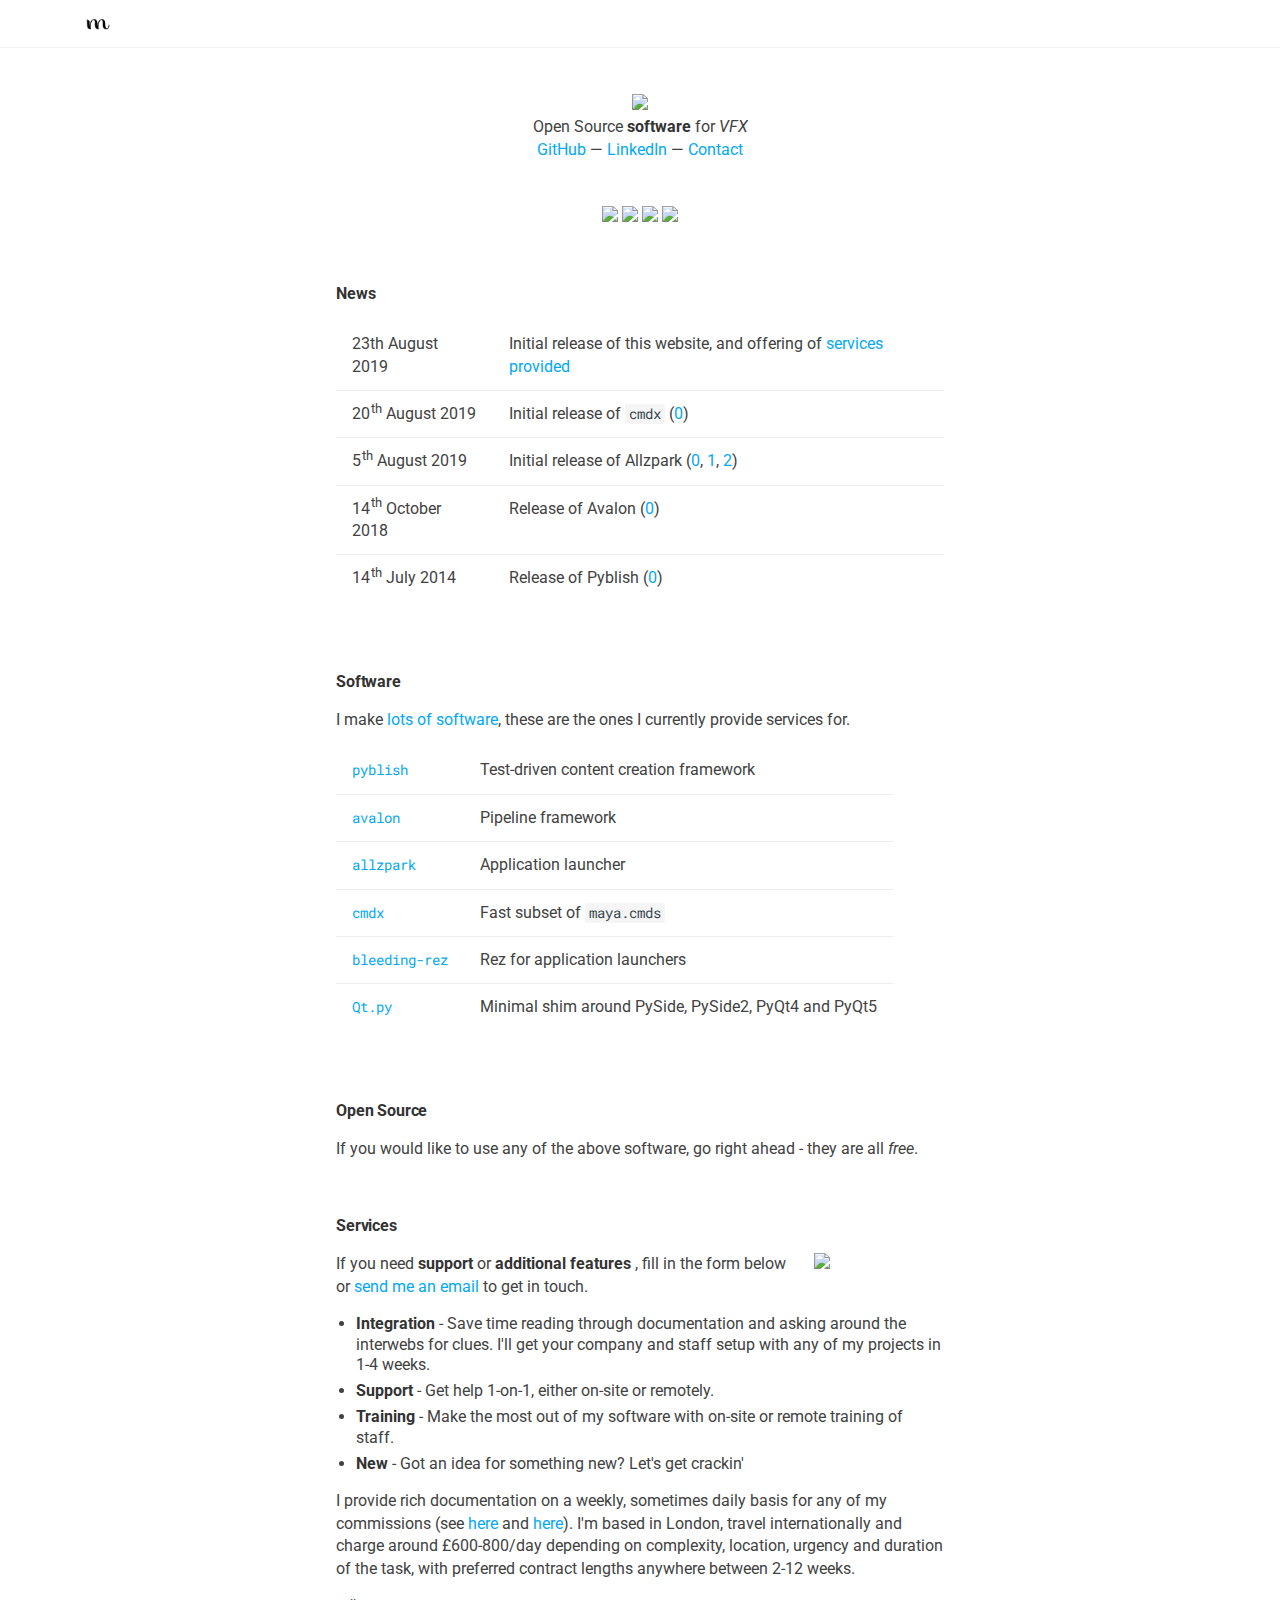
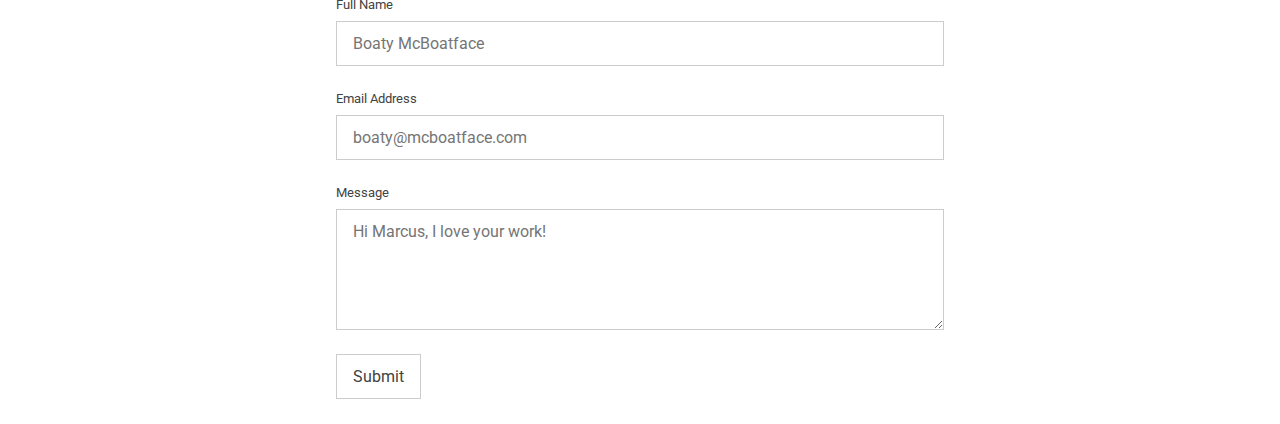
==== commit 24cd9f86: "Update index.html" ====
--- a/index.html
+++ b/index.html
@@ -397,8 +397,8 @@
 <td align="left">Release of Avalon (<a href="https://tech-artists.org/t/tips-for-setting-up-a-3d-pipeline/9775/11">0</a>)</td>
 </tr>
 <tr>
-<td align="left">14<sup>th</sup> September 2014</td>
-<td align="left">Release of Pyblish (<a href="https://tech-artists.org/t/pyblish-1-0-alpha/4693">0</a>)</td>
+<td align="left">14<sup>th</sup> July 2014</td>
+<td align="left">Release of Pyblish (<a href="https://tech-artists.org/t/open-source-publishing-development/4594">0</a>)</td>
 </tr>
 </tbody>
 </table>
@@ -511,4 +511,4 @@
       
     
   </body>
-</html>+</html>
